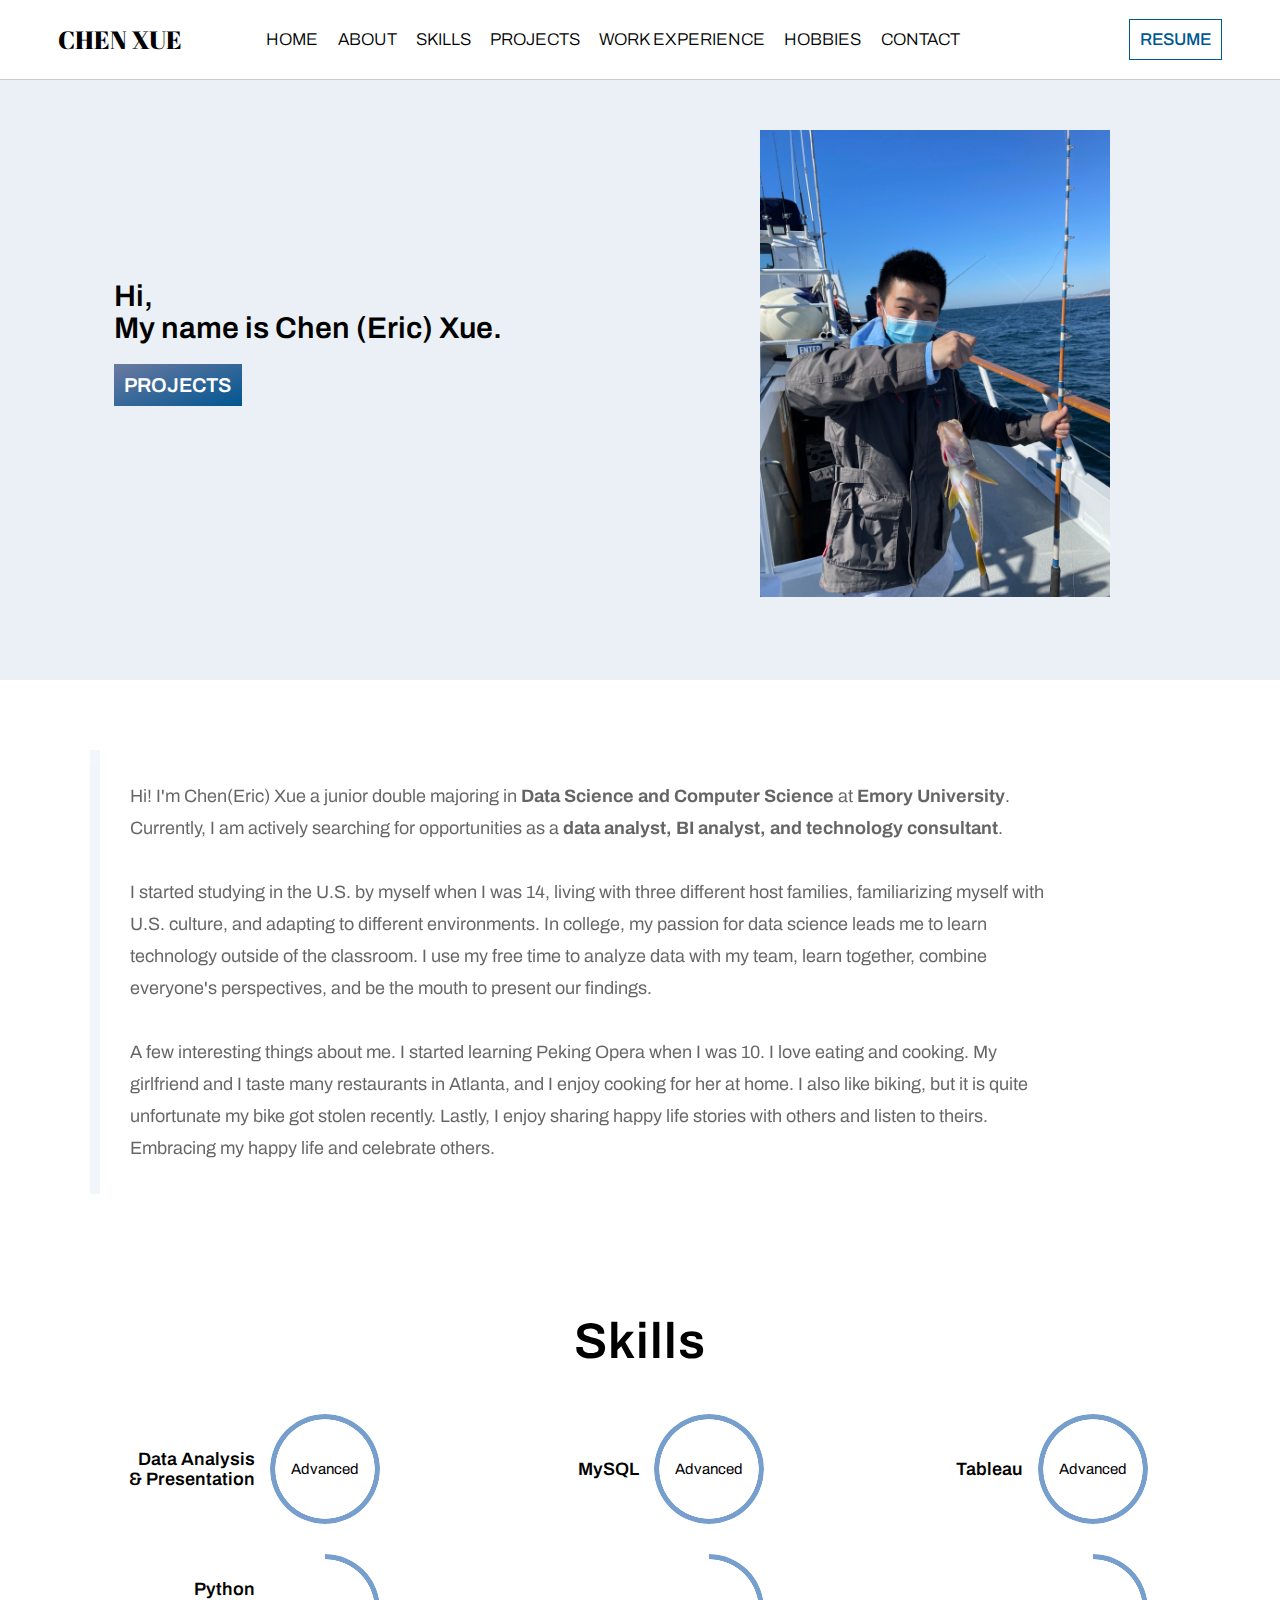
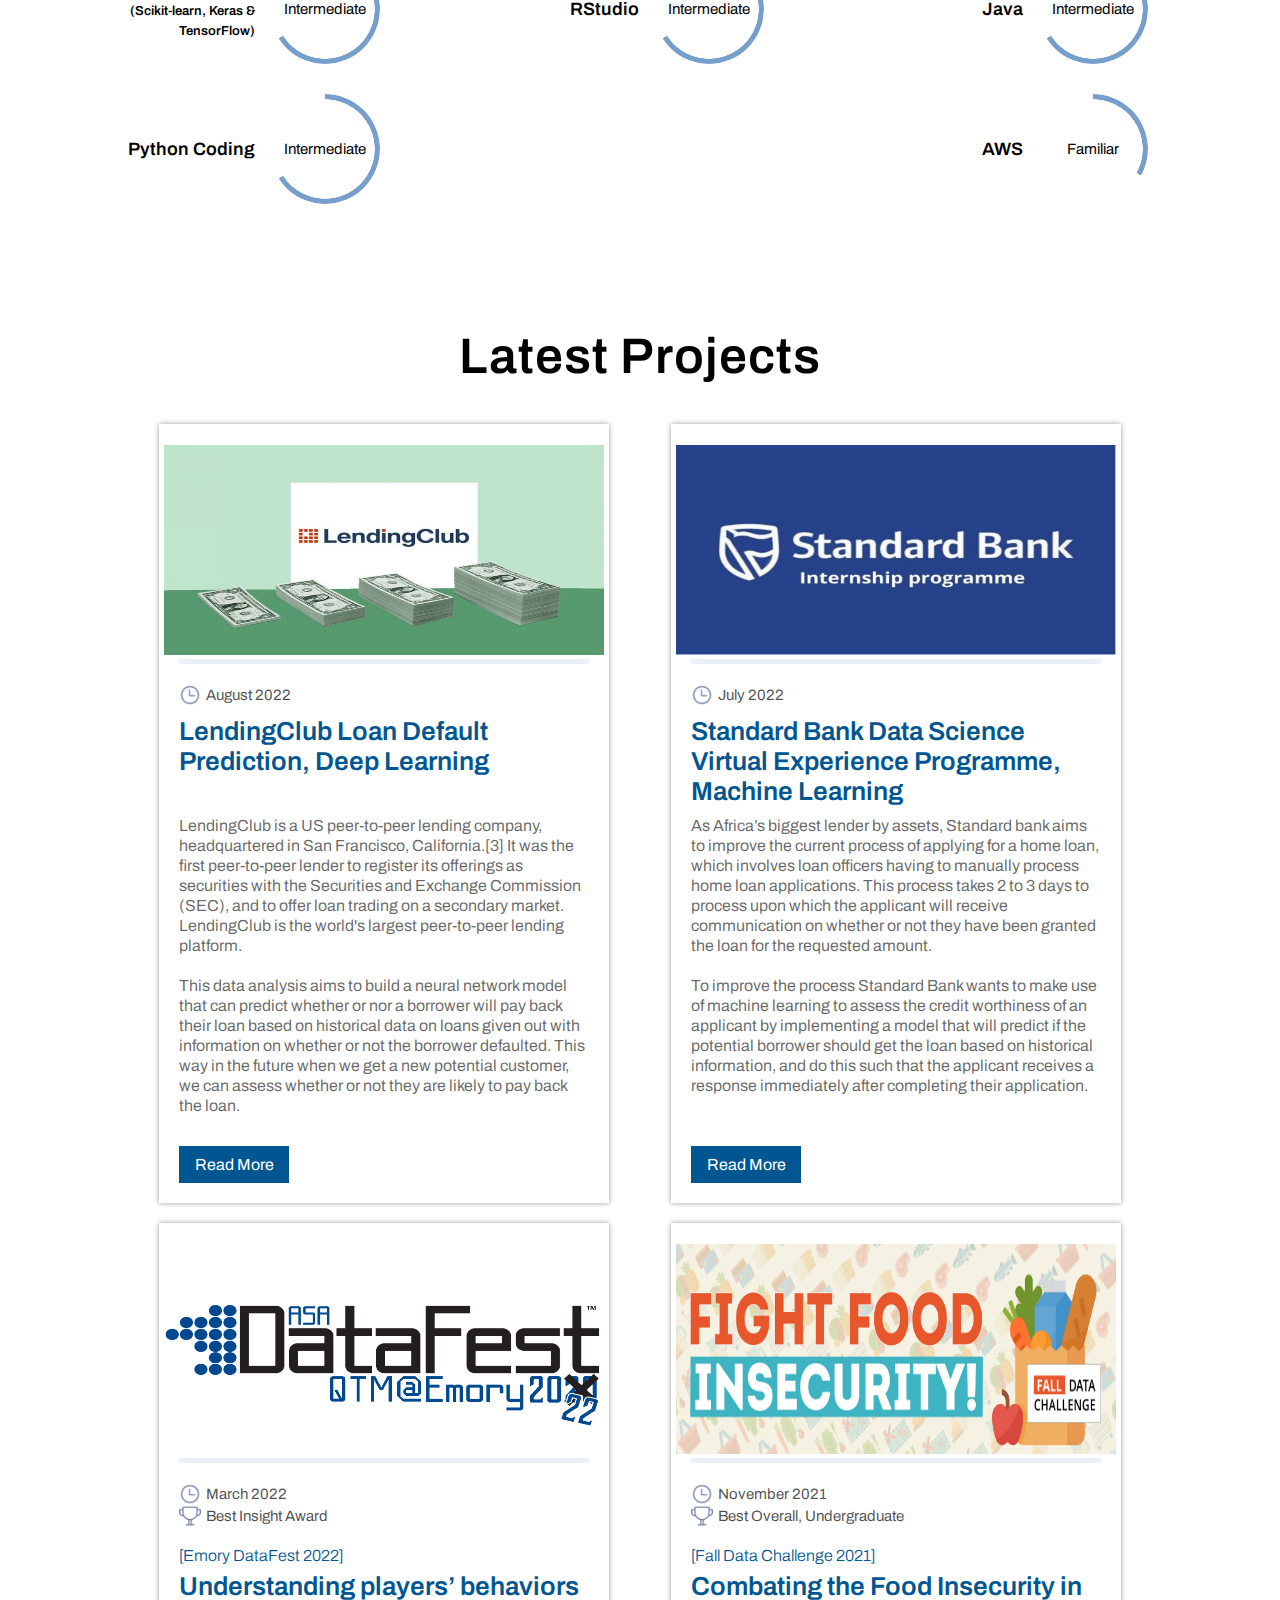
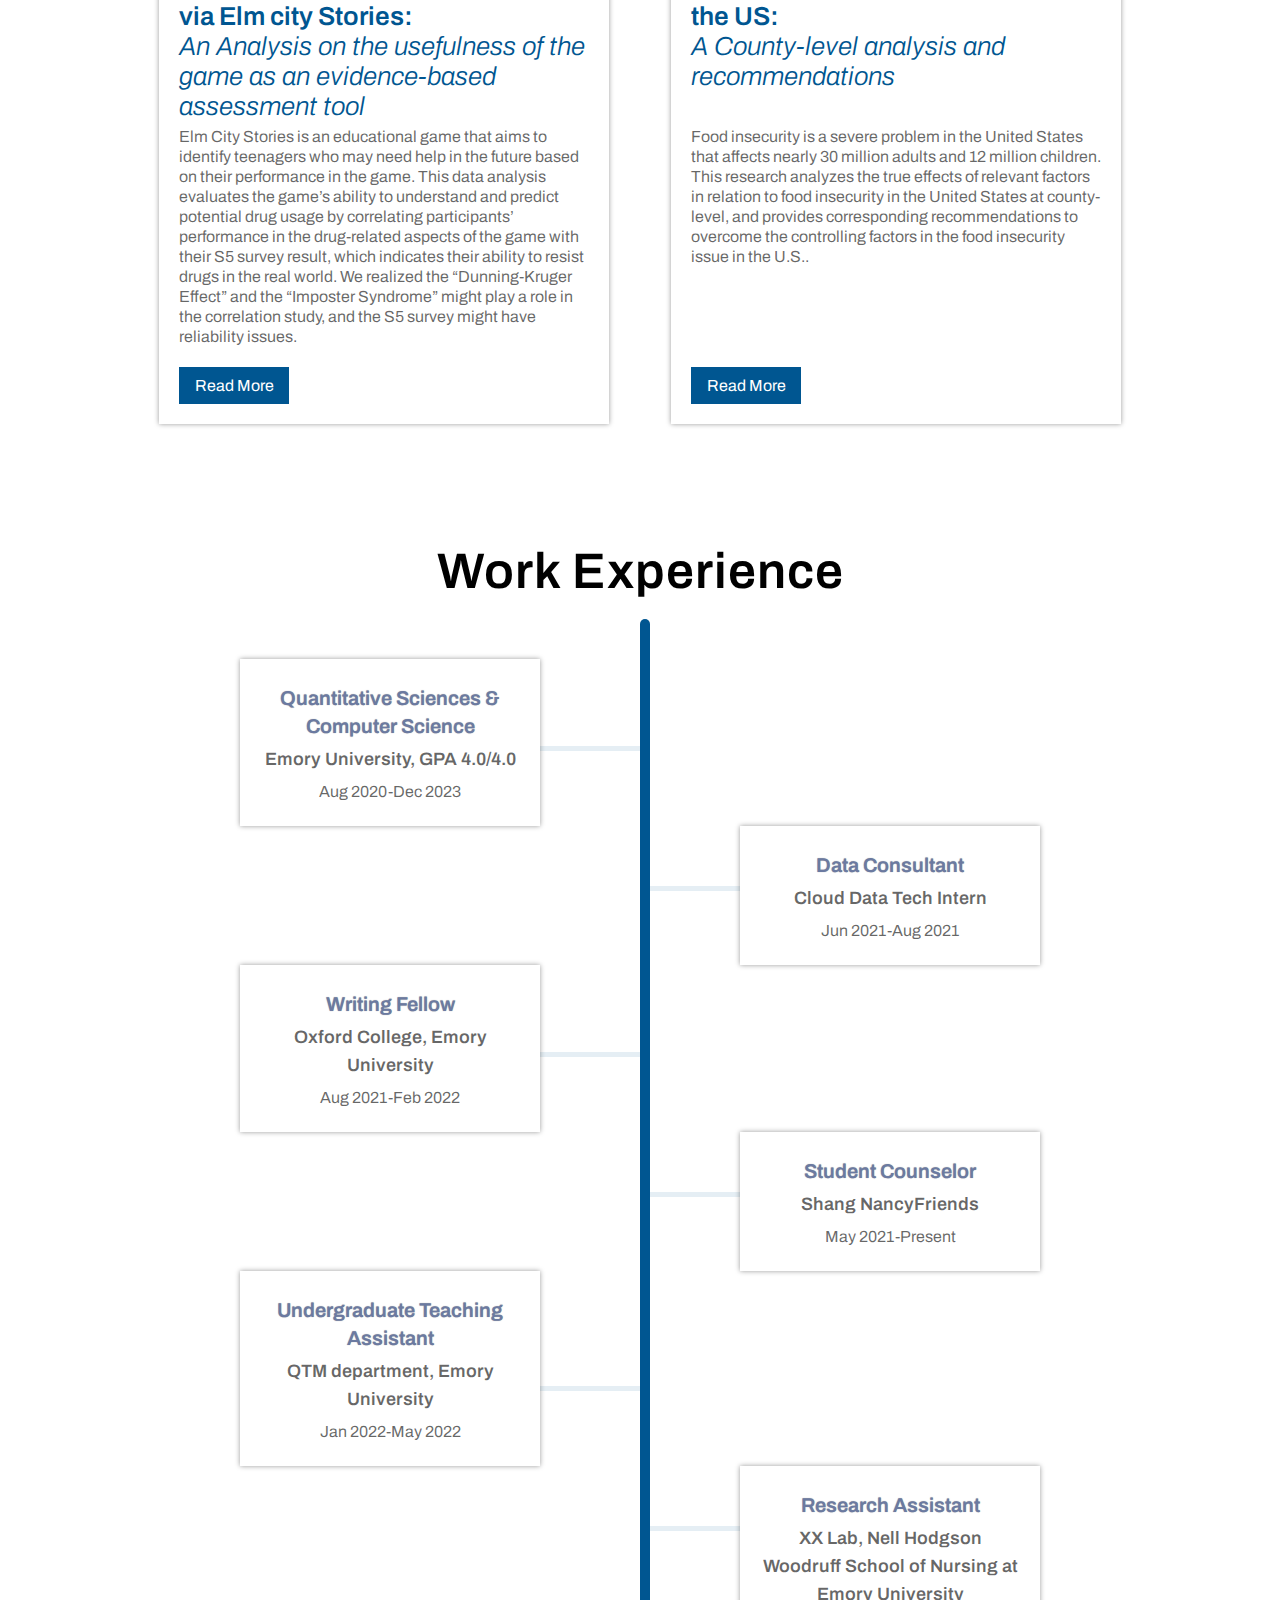
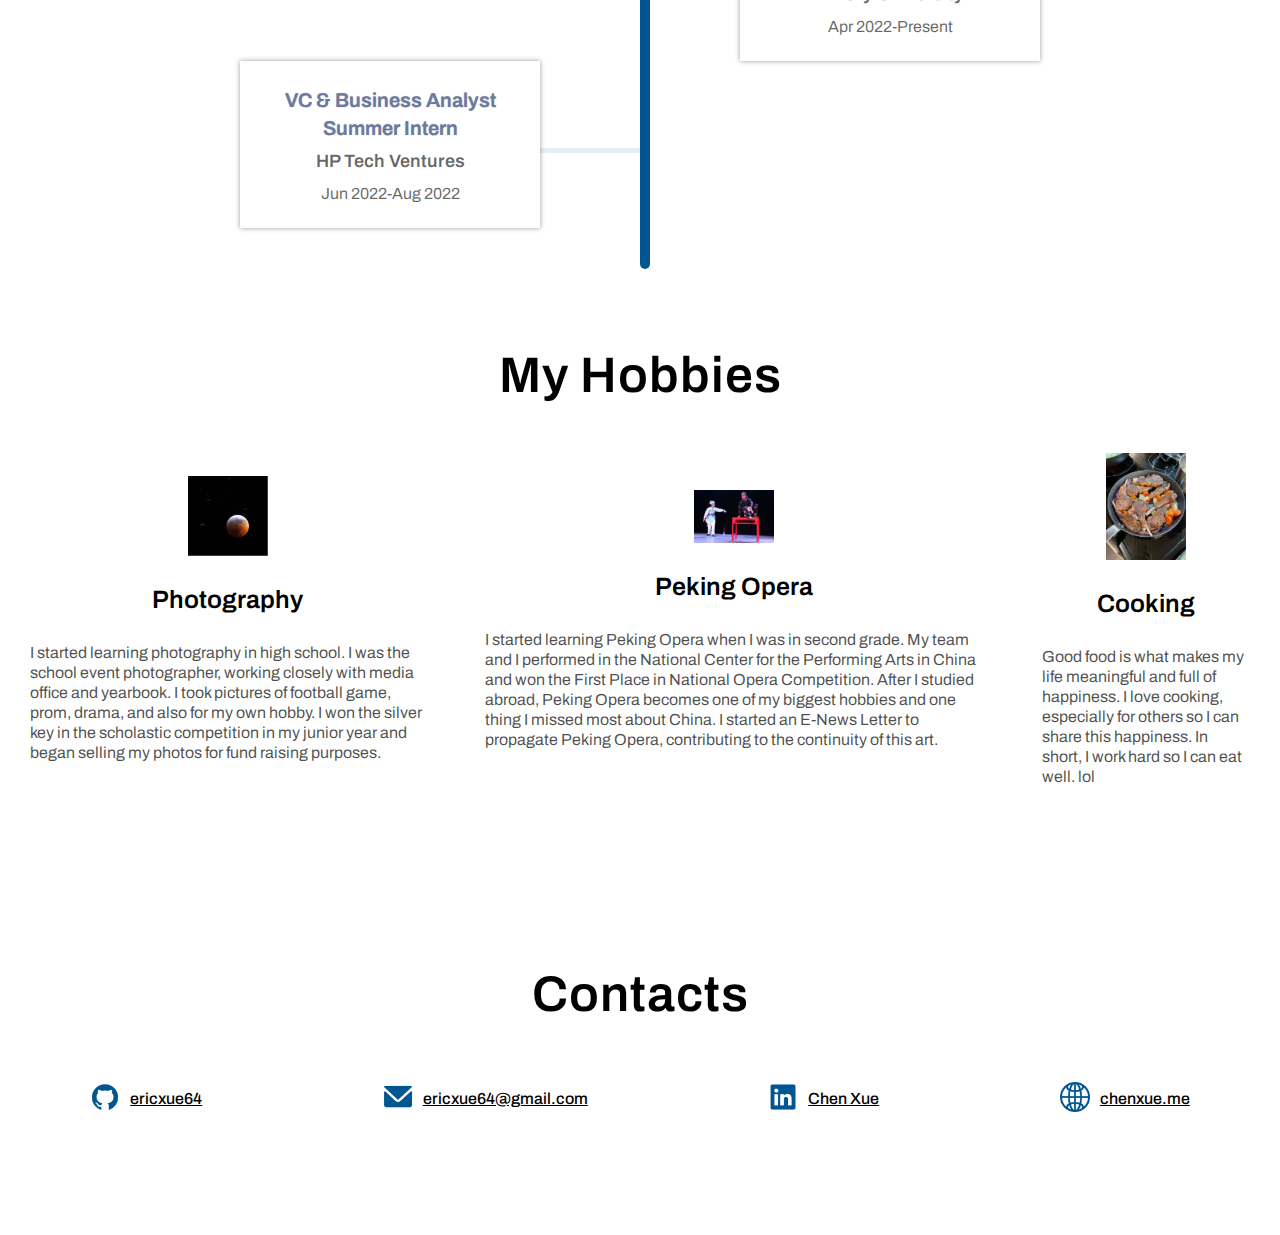
==== index.html @ 47c6a433 "All web files" ====
<!DOCTYPE html>
<html>
<head>
	<title>C. Xue</title>
	<meta charset="utf-8">
	<link rel="stylesheet" media="screen and (min-width: 1000px)" href="stylesheets/IndexWidescreen.css">
	<link rel="stylesheet" media="screen and (max-width: 999px)" href="stylesheets/IndexSmallscreen.css">

	<link rel="stylesheet" media="screen and (min-width: 1000px)" href="stylesheets/StyleWidescreen.css">
	<link rel="stylesheet" media="screen and (max-width: 999px)" href="stylesheets/StyleSmallscreen.css">

	<link rel="preconnect" href="https://fonts.googleapis.com">
	<link rel="preconnect" href="https://fonts.gstatic.com" crossorigin>
	<link href="https://fonts.googleapis.com/css2?family=Abril+Fatface&family=Archivo:ital,wght@0,100;0,200;0,300;0,400;0,500;0,600;0,700;0,800;0,900;1,100;1,200;1,300;1,400;1,500;1,600;1,700;1,800;1,900&display=swap" rel="stylesheet">
	<link rel="icon" type="image/x-ico" href="image/icon.ico" />
</head>
<body>

	<script type="text/javascript">
		function opneMenu() {
		  var x = document.getElementById("navlist_fil");
		  if (x.style.display == "flex") {
		  	x.style.display = "none";
		  }
		  else{
		  	x.style.display = "flex";
		  }

		}

		function closeMenu() {
		  var x = document.getElementById("navlist_fil");
		  if (x.style.display == "flex") {
		  	x.style.display = "none";
		  }
		}
	</script>

	 
<section class="content">
	<section class="nav">

		<section class="name_eric">
			<a href="index.html#home"><span id="logo_sherry_name">CHEN XUE</span></a>
		</section>

		<section class="navlist" id="navlist_fil">
			<a href="javascript:void(0);" id="menu_close" onclick="closeMenu()"></a>
			<li><a href="index.html#home" onclick="closeMenu()">HOME</a></li>
			<li><a href="index.html#about" onclick="closeMenu()">ABOUT</a></li>
			<li><a href="index.html#skills" onclick="closeMenu()">SKILLS</a></li>
			<li><a href="index.html#pj" onclick="closeMenu()">PROJECTS</a></li>
			<li><a href="index.html#we" onclick="closeMenu()">WORK EXPERIENCE</a></li>
			<li><a href="index.html#hobbies" onclick="closeMenu()">HOBBIES</a></li>
			<li><a href="index.html#contact" onclick="closeMenu()">CONTACT</a></li>
		</section>

		<a href="javascript:void(0);" class="menu_icon" onclick="opneMenu()"></a>

		<section class="resume">
			<a href="files/resume.pdf" target="_blank">RESUME</a>
		</section>

	</section>


	<section class="isContent">

		<section id="home">
			<section id="home_text">
				<section>
					Hi,<br/>
					My name is Chen (Eric) Xue.
				</section>
				<section id="home_button">
					<a href="index.html#pj">PROJECTS</a>
				</section>
			</section>

			<section id="home_pic">
				<img src="image/Eric.jpg">
			</section>
		</section>

		<section id="about">
			<section id="about_text">
				Hi! I'm Chen(Eric) Xue a junior double majoring in <b>Data Science and Computer Science</b> at <b>Emory University</b>. Currently, I am actively searching for opportunities as a <b>data analyst, BI analyst, and technology consultant</b>. <br/><br/>

				I started studying in the U.S. by myself when I was 14, living with three different host families, familiarizing myself with U.S. culture, and adapting to different environments. In college, my passion for data science leads me to learn technology outside of the classroom. I use my free time to analyze data with my team, learn together, combine everyone's perspectives, and be the mouth to present our findings.<br/><br/>

				A few interesting things about me. I started learning Peking Opera when I was 10. I love eating and cooking. My girlfriend and I taste many restaurants in Atlanta, and I enjoy cooking for her at home. I also like biking, but it is quite unfortunate my bike got stolen recently. Lastly, I enjoy sharing happy life stories with others and listen to theirs. Embracing my happy life and celebrate others.

			</section>
		</section>


		<section id="skills">

			<section id="skills_title">
				Skills
			</section>

			<section class="skills_all">
				

				<section class="skills_each">
					<section class="skill_title">
						Data Analysis & Presentation
					</section>

					<section class="pie" style="--p:100;--b:5px;--c:#769FCD;">Advanced</section>
				</section>

				<section class="skills_each">
					<section class="skill_title">
						MySQL
					</section>

					<section class="pie" style="--p:100;--b:5px;--c:#769FCD;">Advanced</section>
				</section>

				<section class="skills_each">
					<section class="skill_title">
						Tableau
					</section>

					<section class="pie" style="--p:100;--b:5px;--c:#769FCD;">Advanced</section>
				</section>


				<section class="skills_each">
					<section class="skill_title">
						Python<br/> <span style="font-size:13px">(Scikit-learn, Keras & TensorFlow)</span>
					</section>

					<section class="pie" style="--p:66;--b:5px;--c:#769FCD;">Intermediate</section>
				</section>

				<section class="skills_each">
					<section class="skill_title">
						RStudio
					</section>

					<section class="pie" style="--p:66;--b:5px;--c:#769FCD;">Intermediate</section>
				</section>

				<section class="skills_each">
					<section class="skill_title">
						Java
					</section>

					<section class="pie" style="--p:66;--b:5px;--c:#769FCD;">Intermediate</section>
				</section>

				<section class="skills_each">
					<section class="skill_title">
						Python Coding
					</section>

					<section class="pie" style="--p:66;--b:5px;--c:#769FCD;">Intermediate</section>
				</section>

				<section class="skills_each">
					<section class="skill_title">
						AWS
					</section>

					<section class="pie" style="--p:33;--b:5px;--c:#769FCD;">Familiar</section>
				</section>

			</section>
		</section>
			
		</section>

		<section id="pj">

			<section class="pj_title_all">
				Latest Projects
			</section>

			<section class="pj_all">

				<section class="pj_each">

					<section class="pj_profilePic">
						<a href="pages/LendingClub.html" target="_blank"><img src="image/LendingClub.png"></a>
					</section>

					<section class="pj_date_award">

						<section class="pj_date">
							<img src="image/date.png">
							<span>August 2022</span>
						</section>

					</section>

					<section class="pj_title">
						<a href="pages/LendingClub.html" target="_blank"><p>LendingClub Loan Default Prediction, Deep Learning</p></a>
					</section>

					<section class="pj_desc pj_12">
						<p>
							LendingClub is a US peer-to-peer lending company, headquartered in San Francisco, California.[3] It was the first peer-to-peer lender to register its offerings as securities with the Securities and Exchange Commission (SEC), and to offer loan trading on a secondary market. LendingClub is the world's largest peer-to-peer lending platform.<br/><br/>
							This data analysis aims to build a neural network model that can predict whether or nor a borrower will pay back their loan based on historical data on loans given out with information on whether or not the borrower defaulted. This way in the future when we get a new potential customer, we can assess whether or not they are likely to pay back the loan. 
						</p>
					</section>

					<section class="pj_rm">
						<a href="pages/LendingClub.html" target="_blank"><p>Read More</p></a>
					</section>

				</section>

				<section class="pj_each">

					<section class="pj_profilePic">
						<a href="pages/StandardBank.html" target="_blank"><img src="image/StandardBank.png"></a>
					</section>

					<section class="pj_date_award">

						<section class="pj_date">
							<img src="image/date.png">
							<span>July 2022</span>
						</section>

					</section>

					<section class="pj_title">
						<a href="pages/StandardBank.html" target="_blank"><p>Standard Bank Data Science Virtual Experience Programme, Machine Learning</p></a>
					</section>

					<section class="pj_desc pj_12">
						<p>
							As Africa’s biggest lender by assets, Standard bank aims to improve the current process of applying for a home loan, which involves loan officers having to manually process home loan applications. This process takes 2 to 3 days to process upon which the applicant will receive communication on whether or not they have been granted the loan for the requested amount.<br/><br/>
						To improve the process Standard Bank wants to make use of machine learning to assess the credit worthiness of an applicant by implementing a model that will predict if the potential borrower should get the loan based on historical information, and do this such that the applicant receives a response immediately after completing their application.


						</p>
					</section>

					<section class="pj_rm">
						<a href="pages/StandardBank.html" target="_blank"><p>Read More</p></a>
					</section>

				</section>

				<section class="pj_each">

					<section class="pj_profilePic">
						<a href="pages/datafest.html" target="_blank"><img src="image/datafest.png"></a>
					</section>

					<section class="pj_date_award">

						<section class="pj_date">
							<img src="image/date.png">
							<span>March 2022</span>
						</section>

						<section class="pj_award">
							<img src="image/award.png">
							<span>Best Insight Award</span>
						</section>

					</section>

					<section class="pj_title">
						<a href="pages/datafest.html" target="_blank"><p><span style="font-size: 16px;">[Emory DataFest 2022]</span><br>Understanding players’ behaviors via Elm city Stories: <span><br><i>An Analysis on the usefulness of the game as an evidence-based assessment tool</i></span></p></a>
					</section>

					<section class="pj_desc">
						<p>
							Elm City Stories is an educational game that aims to identify teenagers who may need help in the future based on their performance in the game. This data analysis evaluates the game’s ability to understand and predict potential drug usage by correlating participants’ performance in the drug-related aspects of the game with their S5 survey result, which indicates their ability to resist drugs in the real world. We realized the “Dunning-Kruger Effect” and the “Imposter Syndrome” might play a role in the correlation study, and the S5 survey might have reliability issues.
						</p>
					</section>

					<section class="pj_rm">
						<a href="pages/datafest.html" target="_blank"><p>Read More</p></a>
					</section>

				</section>

				<section class="pj_each">

					<section class="pj_profilePic">
						<a href="pages/falldc.html" target="_blank"><img src="image/falldc.png"></a>
					</section>

					<section class="pj_date_award">

						<section class="pj_date">
							<img src="image/date.png">
							<span>November 2021</span>
						</section>

						<section class="pj_award">
							<img src="image/award.png">
							<span>Best Overall, Undergraduate</span>
						</section>

					</section>

					<section class="pj_title">
						<a href="pages/falldc.html" target="_blank"><p><span style="font-size: 16px;">[Fall Data Challenge 2021]</span><br>Combating the Food Insecurity in the US: <span><br><i>A County-level analysis and recommendations</i></span></p></a>
					</section>

					<section class="pj_desc">
						<p>
							Food insecurity is a severe problem in the United States that affects nearly 30 million adults and 12 million children. This research analyzes the true effects of relevant factors in relation to food insecurity in the United States at county-level, and provides corresponding recommendations to overcome the controlling factors in the food insecurity issue in the U.S.. 
						</p>
					</section>

					<section class="pj_rm">
						<a href="pages/falldc.html" target="_blank"><p>Read More</p></a>
					</section>

				</section>
			
			</section>
		</section>

		<section id="we">

			<section class="we_title">
				Work Experience
			</section>

			<section class="line">
			</section>

			<section class="we_all">

				<section class="we_each">
					<p>Quantitative Sciences & Computer Science</p>
					<p>Emory University, GPA 4.0/4.0</p>
					<p>Aug 2020-Dec 2023</p>
				</section>

				<section class="we_each">
					<p>Data Consultant </p>
					<p>Cloud Data Tech Intern</p>
					<p>Jun 2021-Aug 2021</p>
				</section>

				<section class="we_each">
					<p>Writing Fellow</p>
					<p>Oxford College, Emory University</p>
					<p>Aug 2021-Feb 2022</p>
				</section>

				<section class="we_each">
					<p>Student Counselor </p>
					<p>Shang NancyFriends</p>
					<p>May 2021-Present</p>
				</section>

				<section class="we_each">
					<p>Undergraduate Teaching Assistant</p>
					<p>QTM department, Emory University</p>
					<p>Jan 2022-May 2022 </p>
				</section>
				

				<section class="we_each">
					<p>Research Assistant</p>
					<p>XX Lab, Nell Hodgson Woodruff School of Nursing at Emory University </p>
					<p>Apr 2022-Present</p>
				</section>

				<section class="we_each">
					<p>VC & Business Analyst Summer Intern</p>
					<p>HP Tech Ventures </p>
					<p>Jun 2022-Aug 2022</p>
				</section>

			</section>
		</section>

		<section id="hobbies">
			<section class="hobbies_title">
				My Hobbies
			</section>

			<section class="hobbies_all">
				<section class="hobbies_each">
					<img src="image/p1.jpg">
					<p>Photography</p>
					<span>I started learning photography in high school. I was the school event photographer, working closely with media office and yearbook. I took pictures of football game, prom, drama, and also for my own hobby. I won the silver key in the scholastic competition in my junior year and began selling my photos for fund raising purposes.</span>
				</section>

				<section class="hobbies_each">
					<img src="image/p2.jpg">
					<p>Peking Opera</p>
					<span>I started learning Peking Opera when I was in second grade. My team and I performed in the National Center for the Performing Arts in China and won the First Place in National Opera Competition. After I studied abroad, Peking Opera becomes one of my biggest hobbies and one thing I missed most about China. I started an E-News Letter to propagate Peking Opera, contributing to the continuity of this art.</span>
				</section>

				<section class="hobbies_each">
					<img src="image/p3.jpg">
					<p>Cooking</p>
					<span>Good food is what makes my life meaningful and full of happiness. I love cooking, especially for others so I can share this happiness. In short, I work hard so I can eat well. lol</span>
				</section>
			</section>

		</section>

		<section id="contact">
			<section class="contact_title">
				Contacts
			</section>

			<section class="contact_all">
				<section class="contact_each">
				<section class="contact_icon">
					<img src="image/github.png">
				</section>
				<section class="contact_name">
					<a href="https://github.com/ericxue64" target="_blank">ericxue64</a>
				</section>
			</section>

			<section class="contact_each">
				<section class="contact_icon">
					<img src="image/email.png">
				</section>
				<section class="contact_name">
					<a href="mailto:ericxue64@gmail.com" target="_blank">ericxue64@gmail.com</a>
				</section>
			</section>

			<section class="contact_each">
				<section class="contact_icon">
					<img src="image/linkedin.png">
				</section>
				<section class="contact_name">
					<a href="https://www.linkedin.com/in/chen-xue-1729ba213/" target="_blank">Chen Xue</a>
				</section>
			</section>

			<section class="contact_each">
				<section class="contact_icon">
					<img src="image/website.png">
				</section>
				<section class="contact_name">
					<a href="chenxue.me" target="_blank">chenxue.me</a>
				</section>
			</section>
			</section>
		</section>


		
		
	</section>
</section>

</body>
</html>
---- stylesheets/IndexWidescreen.css ----
/*Home Section*/

#home{
	width: 100vw;
	height: 600px;
	display: flex;
	justify-content: center;
	background: #EBF0F6;
	align-items: flex-start;
	padding: 50px;
	font-family: 'Archivo', sans-serif;
	margin-top: 80px;
}
#home_text{
	width: 60vw;
	height: 600px;
	font-size: 30px;
	font-weight: 600;
	padding-top: 150px;
	padding-left: 5vw;
}
#home_pic{
	width: 40vw;
	display: flex;
	align-items: flex-start;
	text-align: right;
}
#home_pic img{
	position: absolute;
	width: 350px;
	top: 0;
}
#home_button{
	font-size: 20px;
	margin-top: 20px;
	padding: 10px;
	width: 128px;
	background: rgba(50, 88, 143, 0.8);
	background-image: linear-gradient(160deg, #6B7AA1,  #005691);
	color: white;
}


/*About Section*/

#about{
	padding-left: 7vw;
	display: flex;
	font-family: 'Archivo', sans-serif;
	padding-top: 70px;
}
#about_text{
	border-left: 10px solid #EBF0F6;
	padding: 30px;
	width: 78vw;
	font-size: 18px;
	text-align: left;
	line-height: 32px;
	opacity: 0.6;
}


/*Skills Section*/

#skills{
	width: 100vw;
	padding-top: 120px;
	font-family: 'Archivo', sans-serif;
}
#skills_title{
	text-align: center;
	font-size: 50px;
	font-weight: 600;
	letter-spacing: 1px;
	padding-bottom: 20px;
}
.skills_all{
	width: 100vw;
	padding-left: 5vw;
	padding-right: 5vw;
	display: flex;
	align-items: center;
	justify-content: space-between;
	flex-wrap: wrap;
}
.skills_each{
	display: flex;
	align-items: center;
	width:30vw;
	justify-content: center;
	margin-top: 20px;
}
.skill_title{
	width: 10vw;
	font-size: 18px;
	font-weight: 600;
	margin-right: 10px;
	text-align: right;
}
.pie {
  --w:110px;
  width: var(--w);
  aspect-ratio: 1;
  position: relative;
  display: inline-grid;
  place-content: center;
  margin: 5px;
  font-size: 15px;
}
.pie:before {
  content: "";
  position: absolute;
  border-radius: 50%;
  inset: 0;
  background: conic-gradient(var(--c) calc(var(--p)*1%),#0000 0);
  -webkit-mask:radial-gradient(farthest-side,#0000 calc(99% - var(--b)),#000 calc(100% - var(--b)));
          mask:radial-gradient(farthest-side,#0000 calc(99% - var(--b)),#000 calc(100% - var(--b)));
}


/*Project Section*/

#pj{
	width: 100vw;
	padding-top: 120px;
	display: flex;
	flex-direction: column;
	justify-content: center;
	align-items: center;
	font-family: 'Archivo', sans-serif;
}

.pj_title_all{
	text-align: center;
	font-size: 50px;
	font-weight: 600;
	letter-spacing: 1px;
	padding-bottom: 20px;
}
.pj_all{
	width: 80vw;
	display: flex;
	flex-direction: row;
	justify-content: space-around;
	flex-wrap: wrap;
}
.pj_each{
	width: 450px;
	padding: 20px;
	display: flex;
	flex-direction: column;
	box-shadow: 0px 0px 5px rgba(0, 0, 0, .4);
	margin-top: 20px;

}
.pj_profilePic{
	height: 220px;
	display: flex;
	justify-content: center;
	align-items: center;
	border-bottom: 5px solid #EBF0F6;;
	border-radius: 2.5px;
}
.pj_profilePic img{
	width: 440px;
	height: 210px;
}

.pj_date_award{
	margin-top: 20px;
	font-size: 15px;
	color: rgba(0,0,0,0.7);
}
.pj_date, .pj_award{
	display: flex;
	align-items: center;
}

.pj_date span, .pj_award span{
	margin-left: 5px;
}

.pj_12{
	position: relative;
	top: -90px;
}

.pj_date img{
	width: 22px;
}

.pj_award img{
	width: 22px;
}

.pj_title{
	font-weight: 600;
	font-size: 26px;
	margin-top: 10px;
	color: #005691;
	display: flex;
	align-items: flex-start;
	height: 180px;
	line-height: 30px;
}
.pj_title span{
	font-weight: 300;
}

.pj_desc{
	font-size: 16px;
	margin-top: 10px;
	color: rgba(0, 0, 0, .6);
	display: flex;
	align-items: flex-start;
	height: 230px;
	line-height: 20px;
}

.pj_rm{
	margin-top: 10px;
	padding: 10px;
	font-size: 16px;
	text-align: center;
	width: 110px;
	background: #005691;
	color: white;
}

/*Work Experience*/

#we{
	width: 100vw;
	position: relative;
	display: inline-block;
	text-align: center;
	padding-top: 120px;
	font-family: 'Archivo', sans-serif;
}
.we_title{
	text-align: center;
	font-size: 50px;
	font-weight: 600;
	letter-spacing: 1px;
	padding-bottom: 20px;

}

.line{
	position: absolute;
	width: 10px;
	height: 1250px;
	background-color: #005691;
	margin-left: 50%;
	margin-right: 50%;
	border-radius: 5px;
}

.we_all{
	display: inline-block;
	position: relative;
	margin-top: 40px;
}

.we_each{
	padding: 20px;
	width: 300px;
	display: inline-block;
	line-height: 28px;
	color: rgba(0, 0, 0, .6);
	box-shadow: 0px 0px 5px rgba(0, 0, 0, .4);
}
.we_each p{
	margin-top: 5px;
}
.we_each p:nth-child(1){
	font-size: 20px;
	color: #6B7AA1;
	font-weight: 600;
	text-shadow: 0px 0px 1px rgba(0,0,0,0.4);
}

.we_each p:nth-child(2){
	font-size: 18px;
	font-weight: 600;
}
.we_all section:nth-child(even){
	margin-left: 500px;
}

.we_all section:nth-child(odd){
	margin-right: 500px;
}

.we_all section:nth-child(even)::before{
	content: "";
	position: absolute;
	width: 100px;
	height: 5px;
	background-color: #005691;
	opacity: 0.1;
	margin-top: 40px;
	margin-left: -250px;
	z-index: -1;

}

.we_all section:nth-child(odd)::after{
	content: "";
	position: absolute;
	width: 100px;
	height: 5px;
	background-color: #005691;
	opacity: 0.1;
	margin-top: -60px;
	margin-left: 150px;
	z-index: -1;
}


/*Hobbies*/

#hobbies{
	width: 100vw;
	font-family: 'Archivo', sans-serif;
	padding-top: 120px;
}

.hobbies_title{
	text-align: center;
	font-size: 50px;
	font-weight: 600;
	letter-spacing: 1px;
	padding-bottom: 20px;
}

.hobbies_all{
	width: 100vw;
	display: flex;
	justify-content: space-around;
	padding-bottom: 30px;
}
.hobbies_each{
	display: flex;
	flex-direction: column;
	justify-content: center;
	align-items: center;
	padding: 30px;
}
.hobbies_each img{
	width: 80px;
	padding-bottom: 30px;
}
.hobbies_each p{
	font-size: 25px;
	font-weight: 600;
	padding-bottom: 30px;
}
.hobbies_each span{
	color: rgba(0, 0, 0, .7);
	font-size: 16px;
	line-height: 20px;
}


/*Contacts*/

#contact{
	width: 100vw;
	font-family: 'Archivo', sans-serif;
	padding-top: 120px;
	padding-bottom: 120px;
}

.contact_title{
	text-align: center;
	font-size: 50px;
	font-weight: 600;
	letter-spacing: 1px;
	padding-bottom: 20px;

}
.contact_all{
	margin-top: 40px;
	width: 100vw;
	display: flex;
	justify-content: space-around;
}
.contact_each{
	display: flex;
	align-items: center;
	justify-content: center;
}
.contact_icon img{
	width: 30px;
}
.contact_name{
	margin-left: 10px;
	font-weight: 500;
	text-decoration: underline;
}
---- stylesheets/IndexSmallscreen.css ----
#home{
	width: 100vw;
	height: 600px;
	display: flex;
	justify-content: center;
	background: #EBF0F6;
	align-items: flex-start;
	font-family: 'Archivo', sans-serif;
	padding-top: 80px;
	flex-direction: column;
}
#home_text{
	width: 100vw;
	font-size: 30px;
	font-weight: 600;
	padding-left: 5vw;
}
#home_pic{
	width: 100vw;
	text-align: left;
}
#home_pic img{
	padding-left: 5vw;
	margin-top: 30px;
	width: 250px;
}
#home_button{
	font-size: 20px;
	margin-top: 20px;
	padding: 10px;
	width: 128px;
	background: rgba(50, 88, 143, 0.8);
	background-image: linear-gradient(160deg, #6B7AA1,  #005691);
	color: white;
}

#about{
	padding-left: 7vw;
	display: flex;
	font-family: 'Archivo', sans-serif;
	padding-top: 70px;
}
#about_text{
	border-left: 10px solid #EBF0F6;
	padding: 30px;
	width: 78vw;
	font-size: 20px;
	text-align: left;
	line-height: 40px;
	opacity: 0.6;
}

#skills{
	width: 100vw;
	padding-top: 120px;
	font-family: 'Archivo', sans-serif;
}
#skills_title{
	text-align: center;
	font-size: 50px;
	font-weight: 600;
	letter-spacing: 1px;
	padding-bottom: 20px;
}
.skills_all{
	width: 100vw;
	padding-left: 5vw;
	padding-right: 5vw;
	display: flex;
	align-items: center;
	justify-content: space-between;
	flex-wrap: wrap;
}
.skills_each{
	display: flex;
	align-items: center;
	width:30vw;
	justify-content: center;
	margin-top: 20px;
}
.skill_title{
	width: 10vw;
	font-size: 18px;
	font-weight: 600;
	margin-right: 3vw;
	text-align: right;
}
.pie {
  --w:100px;
  width: var(--w);
  aspect-ratio: 1;
  position: relative;
  display: inline-grid;
  place-content: center;
  margin: 5px;
  font-size: 15px;
}
.pie:before {
  content: "";
  position: absolute;
  border-radius: 50%;
  inset: 0;
  background: conic-gradient(var(--c) calc(var(--p)*1%),#0000 0);
  -webkit-mask:radial-gradient(farthest-side,#0000 calc(99% - var(--b)),#000 calc(100% - var(--b)));
          mask:radial-gradient(farthest-side,#0000 calc(99% - var(--b)),#000 calc(100% - var(--b)));
}




#pj{
	width: 100vw;
	padding-top: 120px;
	display: flex;
	flex-direction: column;
	justify-content: center;
	align-items: center;
	font-family: 'Archivo', sans-serif;
}

.pj_title_all{
	text-align: center;
	font-size: 50px;
	font-weight: 600;
	letter-spacing: 1px;
	padding-bottom: 20px;
}
.pj_all{
	width: 100vw;
	display: flex;
	flex-direction: column;
	justify-content: center;
	align-items: center;
}
.pj_each{
	width: 650px;
	padding: 20px;
	display: flex;
	flex-direction: column;

}
.pj_profilePic{
	height: 390px;
	display: flex;
	justify-content: center;
	align-items: center;
	border-bottom: 5px solid #EBF0F6;;
	border-radius: 2.5px;
}
.pj_profilePic img{
	width: 640px;
	height: 380px;
}

.pj_date_award{
	margin-top: 20px;
	font-size: 22px;
	color: rgba(0,0,0,0.7);
}
.pj_date, .pj_award{
	display: flex;
	align-items: center;
}

.pj_date span, .pj_award span{
	margin-left: 9px;
}

.pj_date img{
	width: 22px;
}

.pj_award img{
	width: 22px;
}

.pj_title{
	font-weight: 600;
	font-size: 35px;
	margin-top: 10px;
	color: #005691;
	display: flex;
	align-items: flex-start;
	line-height: 40px;
}
.pj_title span{
	font-weight: 300;
}

.pj_desc{
	font-size: 22px;
	margin-top: 10px;
	color: rgba(0, 0, 0, .6);
	display: flex;
	align-items: flex-start;
	line-height: 25px;
}

.pj_rm{
	margin-top: 10px;
	padding: 10px;
	font-size: 16px;
	text-align: center;
	width: 110px;
	background: #005691;
	color: white;
}


#we{
	width: 100vw;
	position: relative;
	display: inline-block;
	text-align: center;
	padding-top: 120px;
	font-family: 'Archivo', sans-serif;
}
.we_title{
	text-align: center;
	font-size: 50px;
	font-weight: 600;
	letter-spacing: 1px;
	padding-bottom: 20px;

}

.line{
	position: absolute;
	width: 10px;
	height: 1250px;
	background-color: #005691;
	margin-left: 50%;
	margin-right: 50%;
	border-radius: 5px;
}

.we_all{
	display: inline-block;
	position: relative;
	margin-top: 40px;
}

.we_each{
	padding: 20px;
	width: 300px;
	display: inline-block;
	line-height: 28px;
	color: rgba(0, 0, 0, .6);
	box-shadow: 0px 0px 5px rgba(0, 0, 0, .4);
}
.we_each p{
	margin-top: 5px;
}
.we_each p:nth-child(1){
	font-size: 20px;
	color: #6B7AA1;
	font-weight: 600;
	text-shadow: 0px 0px 1px rgba(0,0,0,0.4);
}

.we_each p:nth-child(2){
	font-size: 18px;
	font-weight: 600;
}
.we_all section:nth-child(even){
	margin-left: 500px;
}

.we_all section:nth-child(odd){
	margin-right: 500px;
}

.we_all section:nth-child(even)::before{
	content: "";
	position: absolute;
	width: 100px;
	height: 5px;
	background-color: #005691;
	opacity: 0.1;
	margin-top: 40px;
	margin-left: -250px;
	z-index: -1;

}

.we_all section:nth-child(odd)::after{
	content: "";
	position: absolute;
	width: 100px;
	height: 5px;
	background-color: #005691;
	opacity: 0.1;
	margin-top: -60px;
	margin-left: 150px;
	z-index: -1;
}



#hobbies{
	width: 100vw;
	font-family: 'Archivo', sans-serif;
	padding-top: 120px;
}

.hobbies_title{
	text-align: center;
	font-size: 50px;
	font-weight: 600;
	letter-spacing: 1px;
	padding-bottom: 20px;
}

.hobbies_all{
	width: 100vw;
	display: flex;
	justify-content: space-around;
	padding-bottom: 30px;
}
.hobbies_each{
	display: flex;
	flex-direction: column;
	justify-content: center;
	align-items: center;
	padding: 30px;
}
.hobbies_each img{
	width: 80px;
	padding-bottom: 30px;
}
.hobbies_each p{
	font-size: 25px;
	font-weight: 600;
	padding-bottom: 30px;
}
.hobbies_each span{
	color: rgba(0, 0, 0, .7);
	font-size: 16px;
	line-height: 20px;
}


#contact{
	width: 100vw;
	font-family: 'Archivo', sans-serif;
	padding-top: 120px;
	padding-bottom: 120px;
}

.contact_title{
	text-align: center;
	font-size: 50px;
	font-weight: 600;
	letter-spacing: 1px;
	padding-bottom: 20px;

}
.contact_all{
	margin-top: 40px;
	width: 100vw;
	display: flex;
	justify-content: space-around;
}
.contact_each{
	display: flex;
	align-items: center;
	justify-content: center;
}
.contact_icon img{
	width: 30px;
}
.contact_name{
	margin-left: 10px;
	font-weight: 500;
	text-decoration: underline;
}
---- stylesheets/StyleWidescreen.css ----
/* 

COLOR USED

#ffffff
#D9FAFF 226 250 255
#00BBF0 106 185 238
#005792 50 89 143
#00204A  18 38 75
#EBF0F6

*/

/*
font-family: 'Abril Fatface', cursive;
font-family: 'Archivo', sans-serif;
*/



/* OVERALL */

html, body,
ul, li, ol, dl, dd, dt,
p, h1, h2, h3, h4, h5, h6,
form, fieldset, legend, img,
div, header, footer, section, form, input, select{
  margin: 0;
  padding: 0;
  position: relative;
  box-sizing: border-box;
}

li{
	list-style: none;
}

body{
	background: #f7fbfc;
	background-color: white;
}

body a{
	text-decoration: none;
	color: inherit;
	z-index: 1000;
}



/* NAVIGATION */

.nav{
	position: fixed;
	top: 0;
	width: 100vw;
	height: 80px;
	display: flex;
	justify-content: space-between;
	align-items: center;
	z-index: 10000;
	background: white;
	border-bottom: 0.5px solid rgba(0,0,0,0.2);
}

#logo_sherry_name{
	width: 20vw;
	font-size: 25px;
	font-family: 'Abril Fatface', cursive;
	margin-left: 4.5vw;
}
.navlist{
	display: flex;
	font-family: 'Archivo', sans-serif;
	font-size: 17px;
	font-weight: 300;
}

.navlist li~li{
	margin-left: 1.5vw;
}
.navlist li:hover{
	font-weight: 500;
	transition-duration: 0.5s;
}
.resume{
	font-family: 'Archivo', sans-serif;
	font-size: 17px;
	border: 1px solid #005792;
	margin-right: 4.5vw;
	padding: 10px;
	color: #005792;
	font-weight: 500;
}
.resume:hover{
	background: rgba(50, 88, 143, 0.8);
	color: white;
	transition-duration: 1s;
}
---- stylesheets/StyleSmallscreen.css ----
/* 

COLOR USED

#ffffff
#D9FAFF 226 250 255
#00BBF0 106 185 238
#005792 50 89 143
#00204A  18 38 75
#EBF0F6

*/

/*
font-family: 'Abril Fatface', cursive;
font-family: 'Archivo', sans-serif;
*/



/* OVERALL */

html, body,
ul, li, ol, dl, dd, dt,
p, h1, h2, h3, h4, h5, h6,
form, fieldset, legend, img,
div, header, footer, section, form, input, select{
  margin: 0;
  padding: 0;
  position: relative;
  box-sizing: border-box;
}

li{
	list-style: none;
}

body{
	background: #f7fbfc;
	background-color: white;
}

body a{
	text-decoration: none;
	color: inherit;
	z-index: 1000;
}



/* NAVIGATION */

.nav{
	position: fixed;
	top: 0;
	width: 100vw;
	height: 80px;
	z-index: 10000;
	background: white;
	border-bottom: 0.5px solid rgba(0,0,0,0.2);
}

#logo_sherry_name{
	position: absolute;
	display: block;
	top: 22px;
	width: 30vw;
	font-size: 25px;
	font-family: 'Abril Fatface', cursive;
	margin-left: 4.5vw;
}

#navlist_fil{
	font-family: 'Archivo', sans-serif;
	font-size: 3.5vw;
	font-weight: 300;
	width: 45vw;
	position: absolute;
	height: 100vh;
	background: white;
	flex-direction: column;
	top: 0;
	padding-top: 10vh;
	padding-right: 4vw;
	text-align: right;
	display: none;

}
#menu_close{
	display: block;
	height: 50px;
	width: 50px;
	border-top: 5px solid black;
	border-radius: 2.5px;
	position: absolute;
	top: 6vh;
	right: 8vw;
	transform: rotate(45deg);
}

#menu_close::after{
	content: "";
	position: absolute;
	height: 50px;
	width: 50px;
	border-top: 5px solid black;
	border-radius: 2.5px;
	transform: rotate(90deg);
	top: -29px;
	left: -26px;
}



#navlist_fil li{
	padding-top: 3vh;
	text-align: right;
	border-bottom: 2px solid white;
}

#navlist_fil li:hover{
	border-bottom: 2px solid rgba(0,0,0,0.5);
	transition-duration: 0.2s;
}

.menu_icon{
	display: block;
	width: 50px;
	height: 8px;
	border: 5px solid rgba(0, 0, 0, 0.6);
	border-right: none;
	border-left: none;
	position: absolute;
	right: 10px;
	top: 25px;
}
.menu_icon::after{
	content: "";
	position: absolute;
	width: 50px;
	height: 8px;
	border-bottom: 5px solid rgba(0, 0, 0, 0.6);
	top: 14px;
}

.resume{
	font-family: 'Archivo', sans-serif;
	font-size: 17px;
	border: 1px solid #005792;
	padding: 8px;
	color: #005792;
	font-weight: 500;
	width: 100px;
	position: absolute;
	top: 24px;
	right: 80px;
	text-align: center;
}
.resume:hover{
	background: rgba(50, 88, 143, 0.8);
	color: white;
	transition-duration: 1s;
}
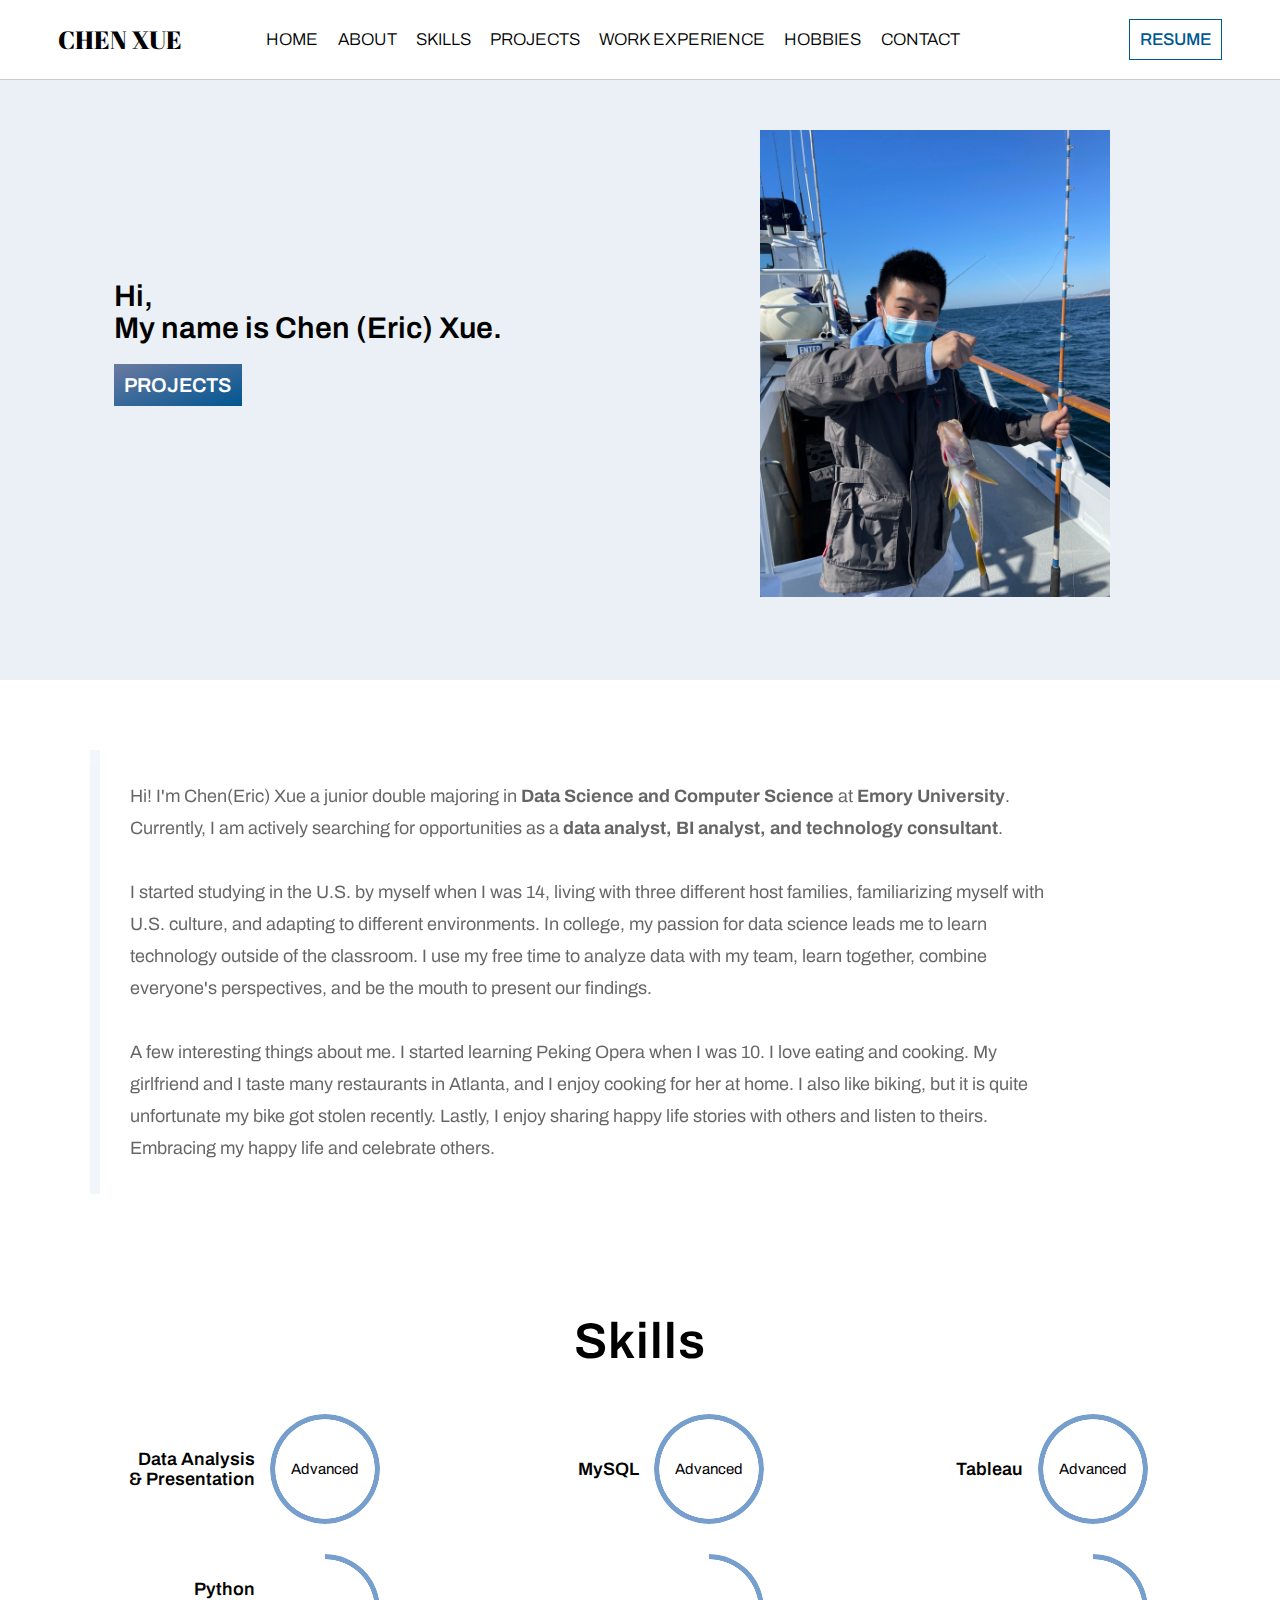
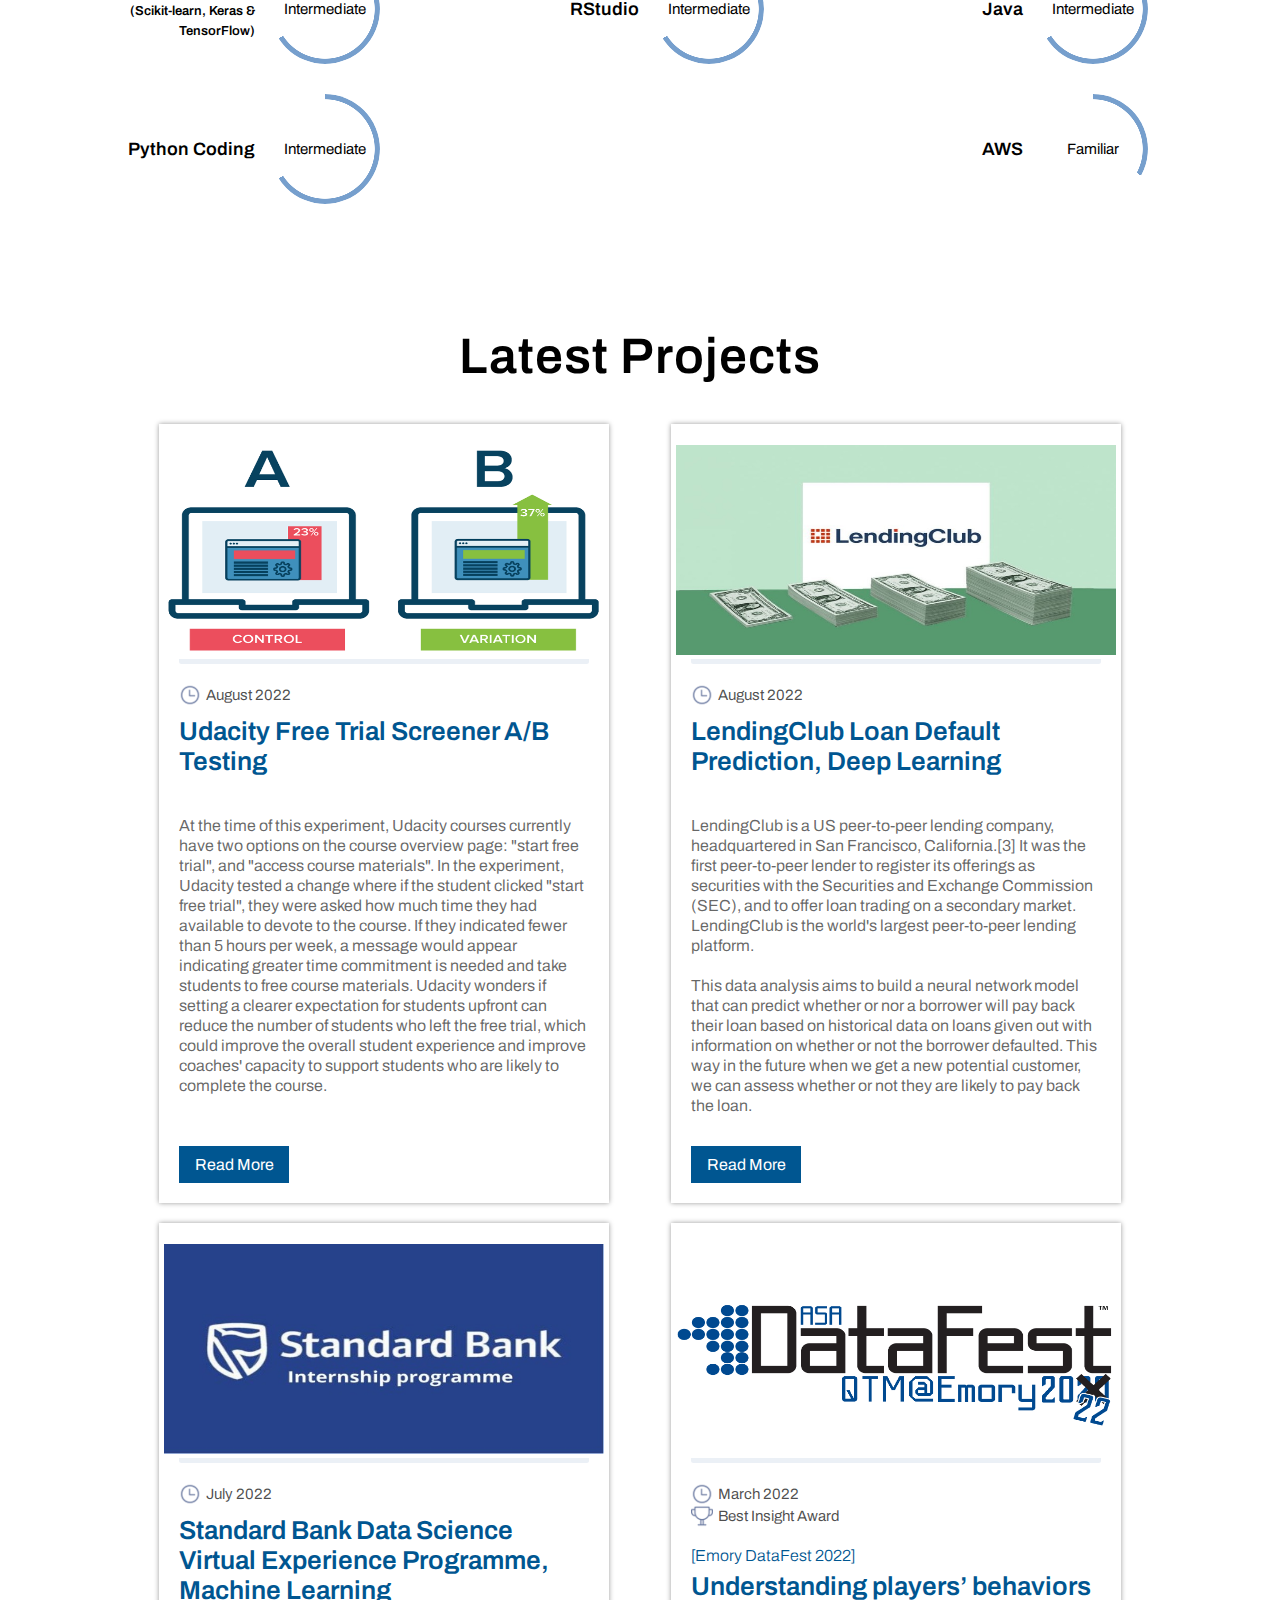
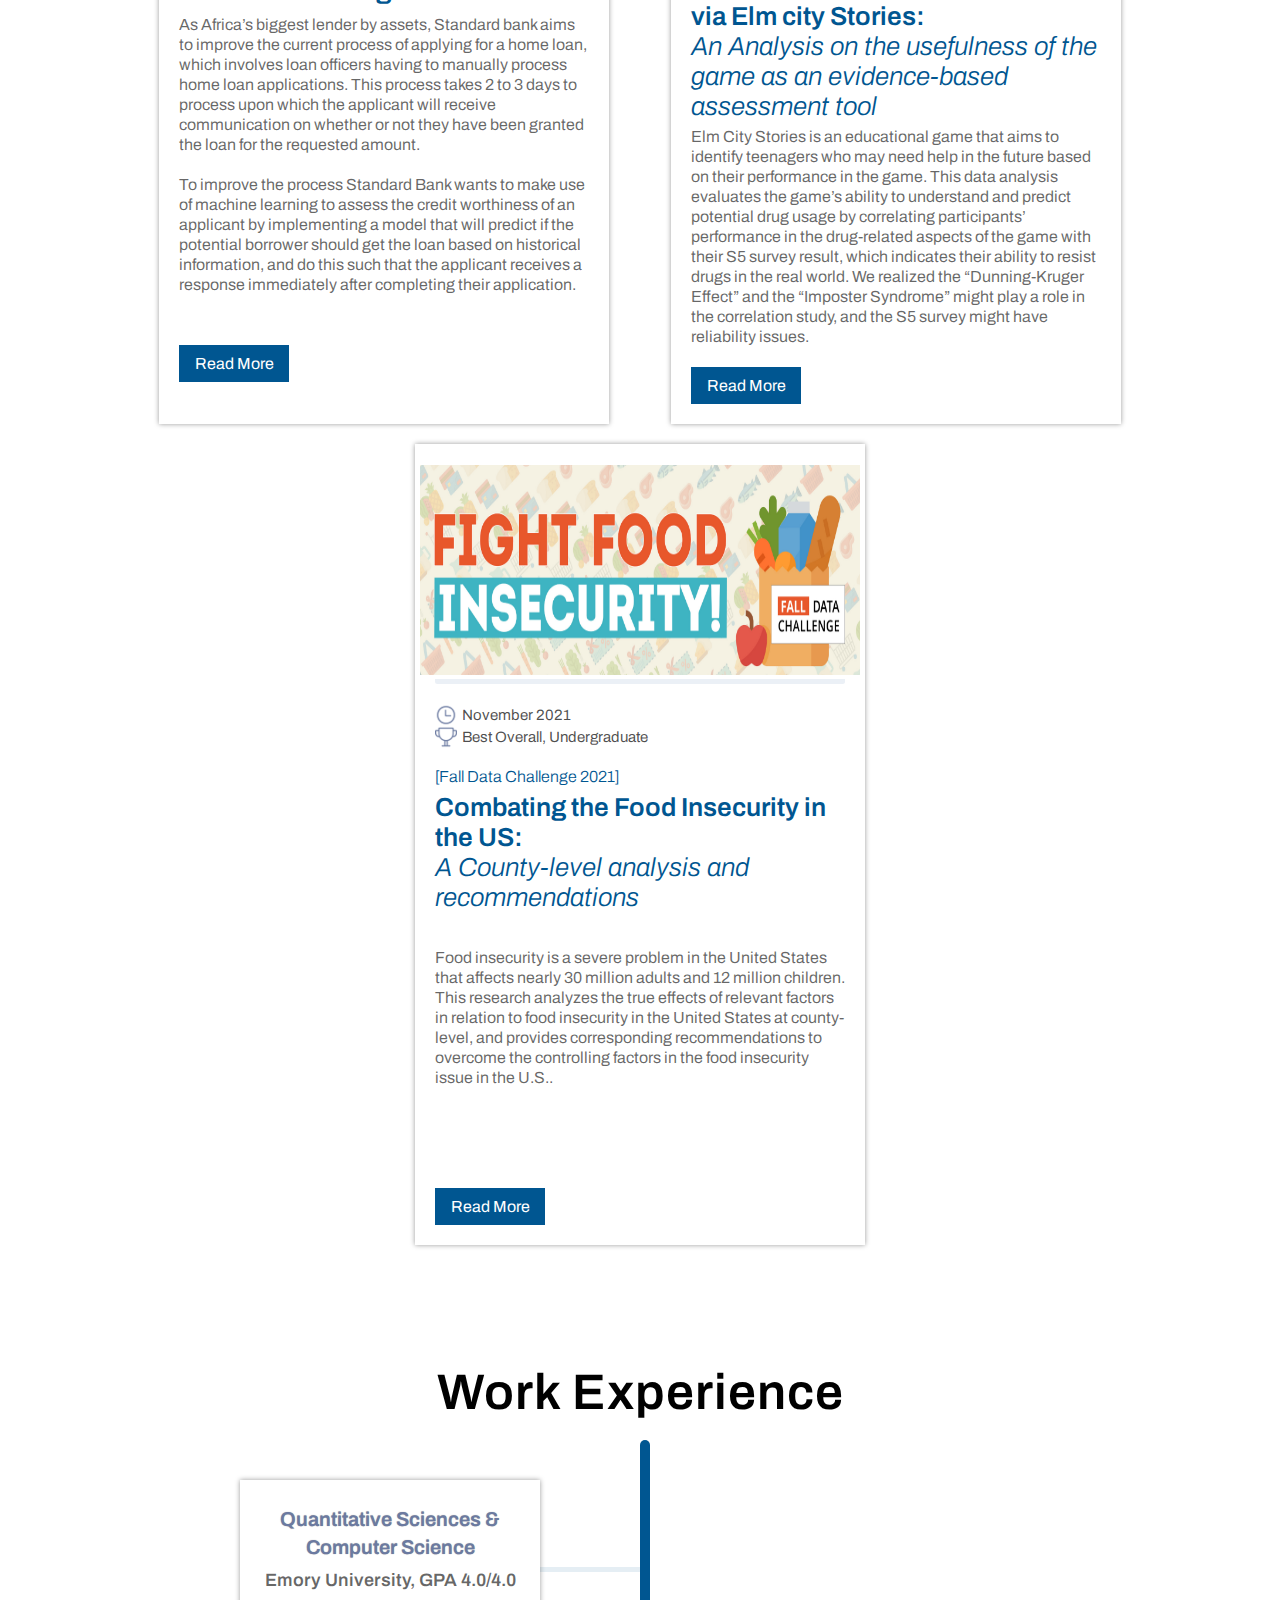
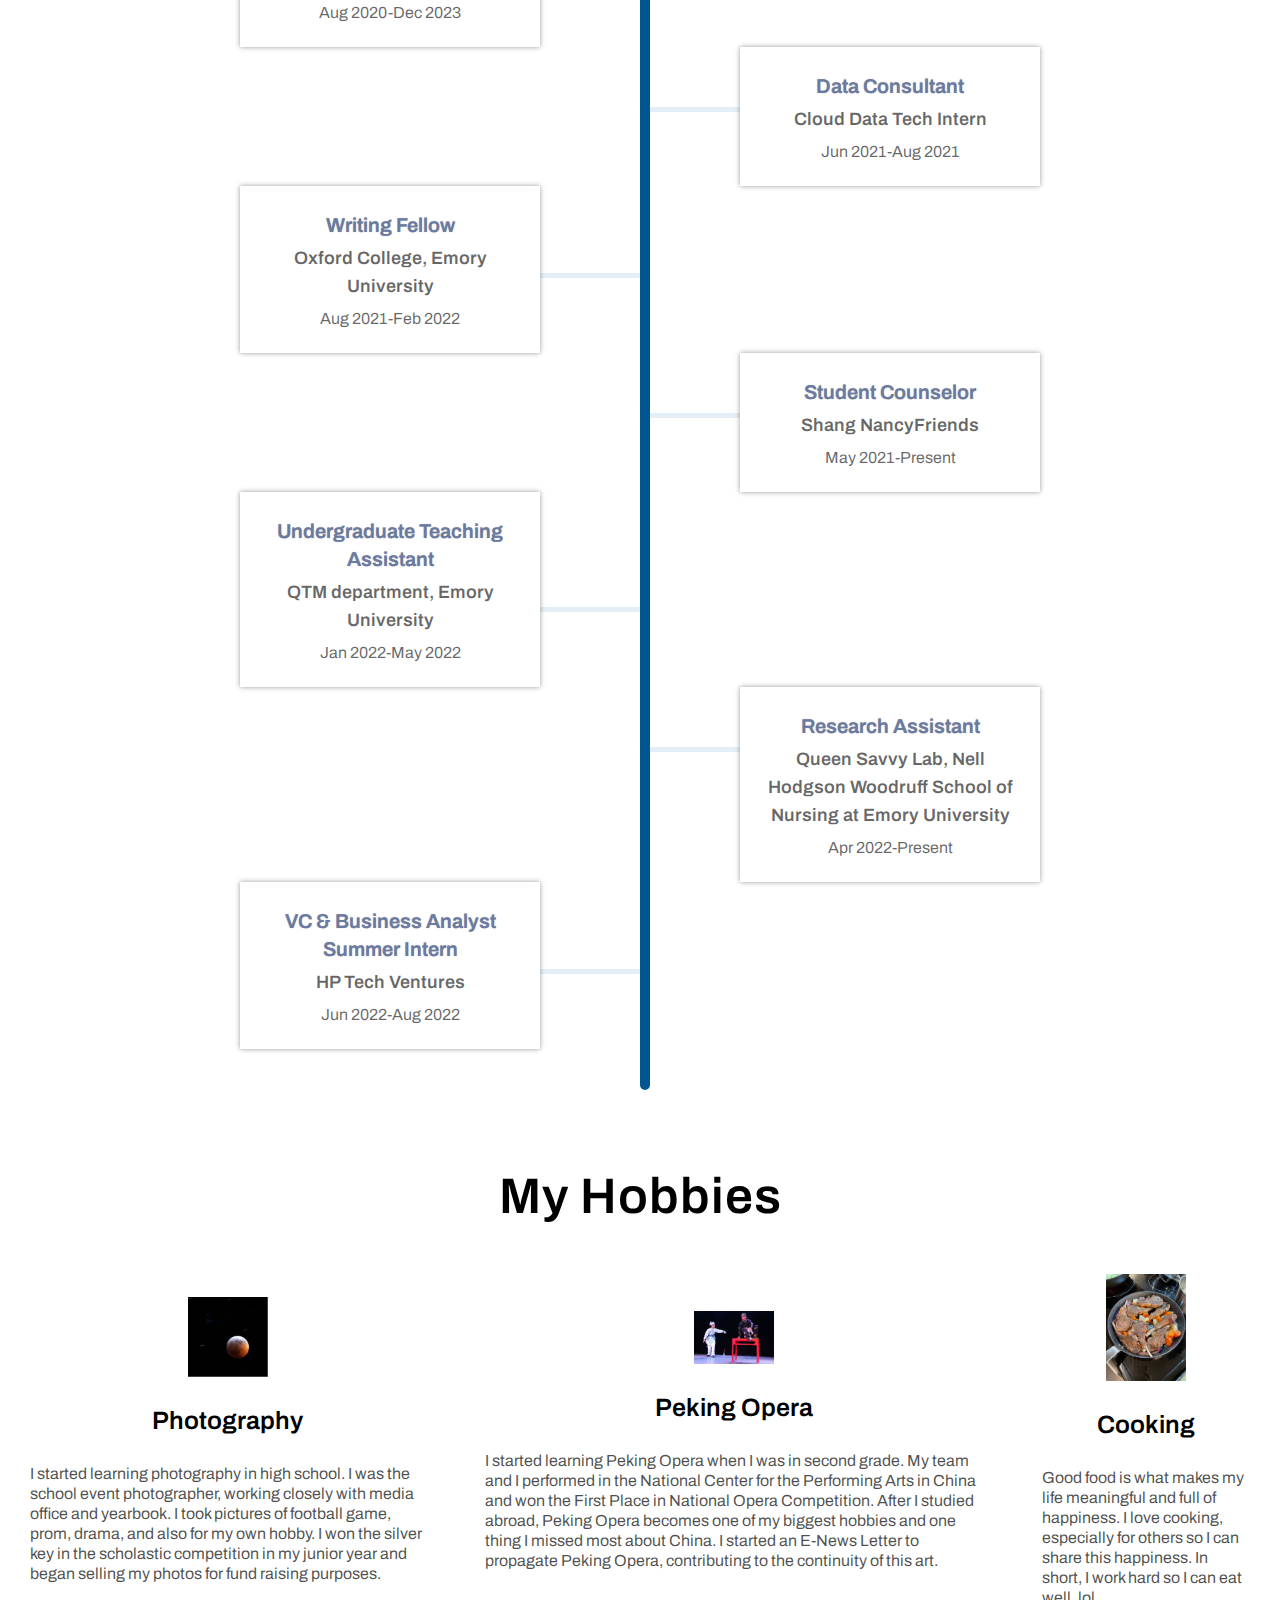
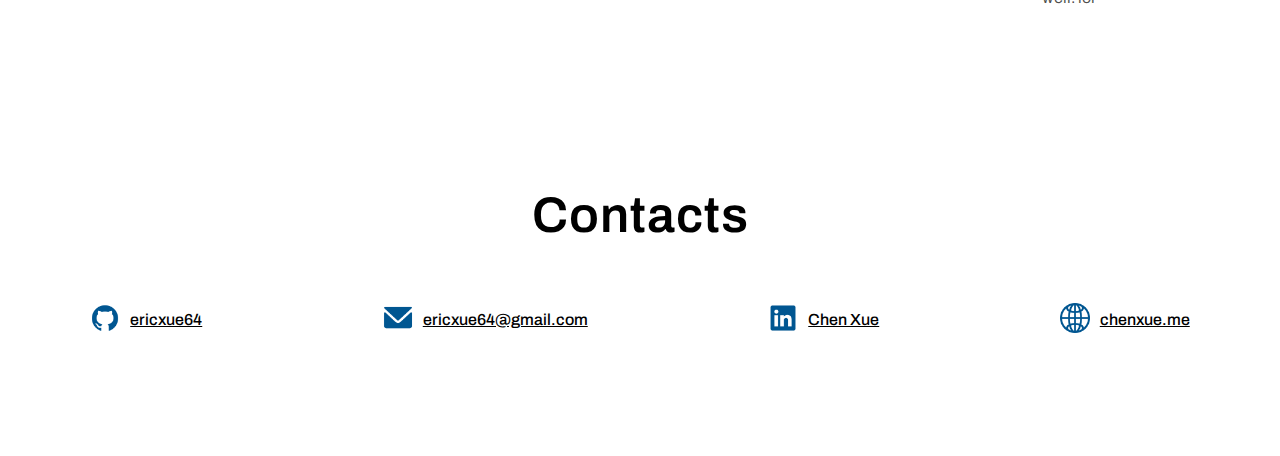
==== commit 414ebbd1: "Add AB testing" ====
--- a/index.html
+++ b/index.html
@@ -184,6 +184,37 @@
 				<section class="pj_each">
 
 					<section class="pj_profilePic">
+						<a href="pages/AB.html" target="_blank"><img src="image/AB.png"></a>
+					</section>
+
+					<section class="pj_date_award">
+
+						<section class="pj_date">
+							<img src="image/date.png">
+							<span>August 2022</span>
+						</section>
+
+					</section>
+
+					<section class="pj_title">
+						<a href="pages/AB.html" target="_blank"><p>Udacity Free Trial Screener A/B Testing</p></a>
+					</section>
+
+					<section class="pj_desc pj_12">
+						<p>
+							At the time of this experiment, Udacity courses currently have two options on the course overview page: "start free trial", and "access course materials". In the experiment, Udacity tested a change where if the student clicked "start free trial", they were asked how much time they had available to devote to the course. If they indicated fewer than 5 hours per week, a message would appear indicating greater time commitment is needed and take students to free course materials. Udacity wonders if setting a clearer expectation for students upfront can reduce the number of students who left the free trial, which could improve the overall student experience and improve coaches' capacity to support students who are likely to complete the course.
+						</p>
+					</section>
+
+					<section class="pj_rm">
+						<a href="pages/AB.html" target="_blank"><p>Read More</p></a>
+					</section>
+
+				</section>
+
+				<section class="pj_each">
+
+					<section class="pj_profilePic">
 						<a href="pages/LendingClub.html" target="_blank"><img src="image/LendingClub.png"></a>
 					</section>
 
@@ -366,7 +397,7 @@
 
 				<section class="we_each">
 					<p>Research Assistant</p>
-					<p>XX Lab, Nell Hodgson Woodruff School of Nursing at Emory University </p>
+					<p>Queen Savvy Lab, Nell Hodgson Woodruff School of Nursing at Emory University </p>
 					<p>Apr 2022-Present</p>
 				</section>
 
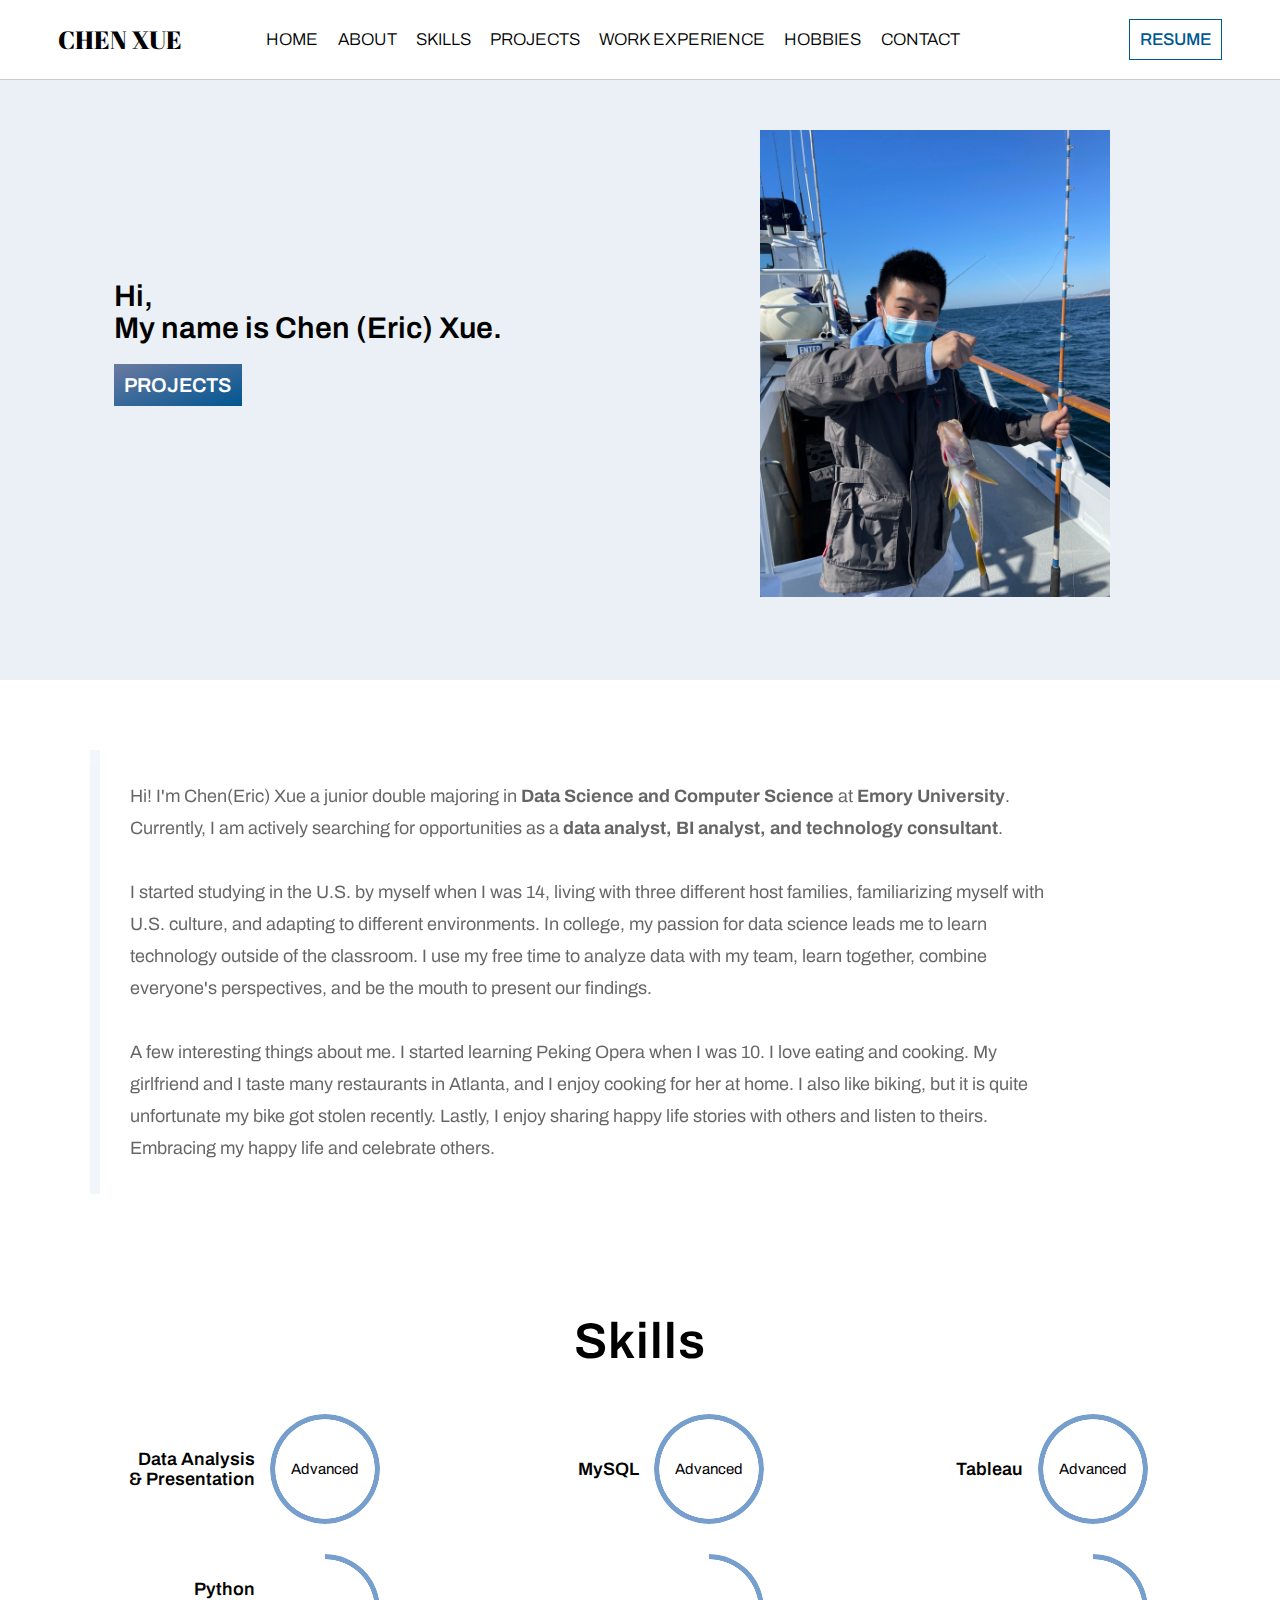
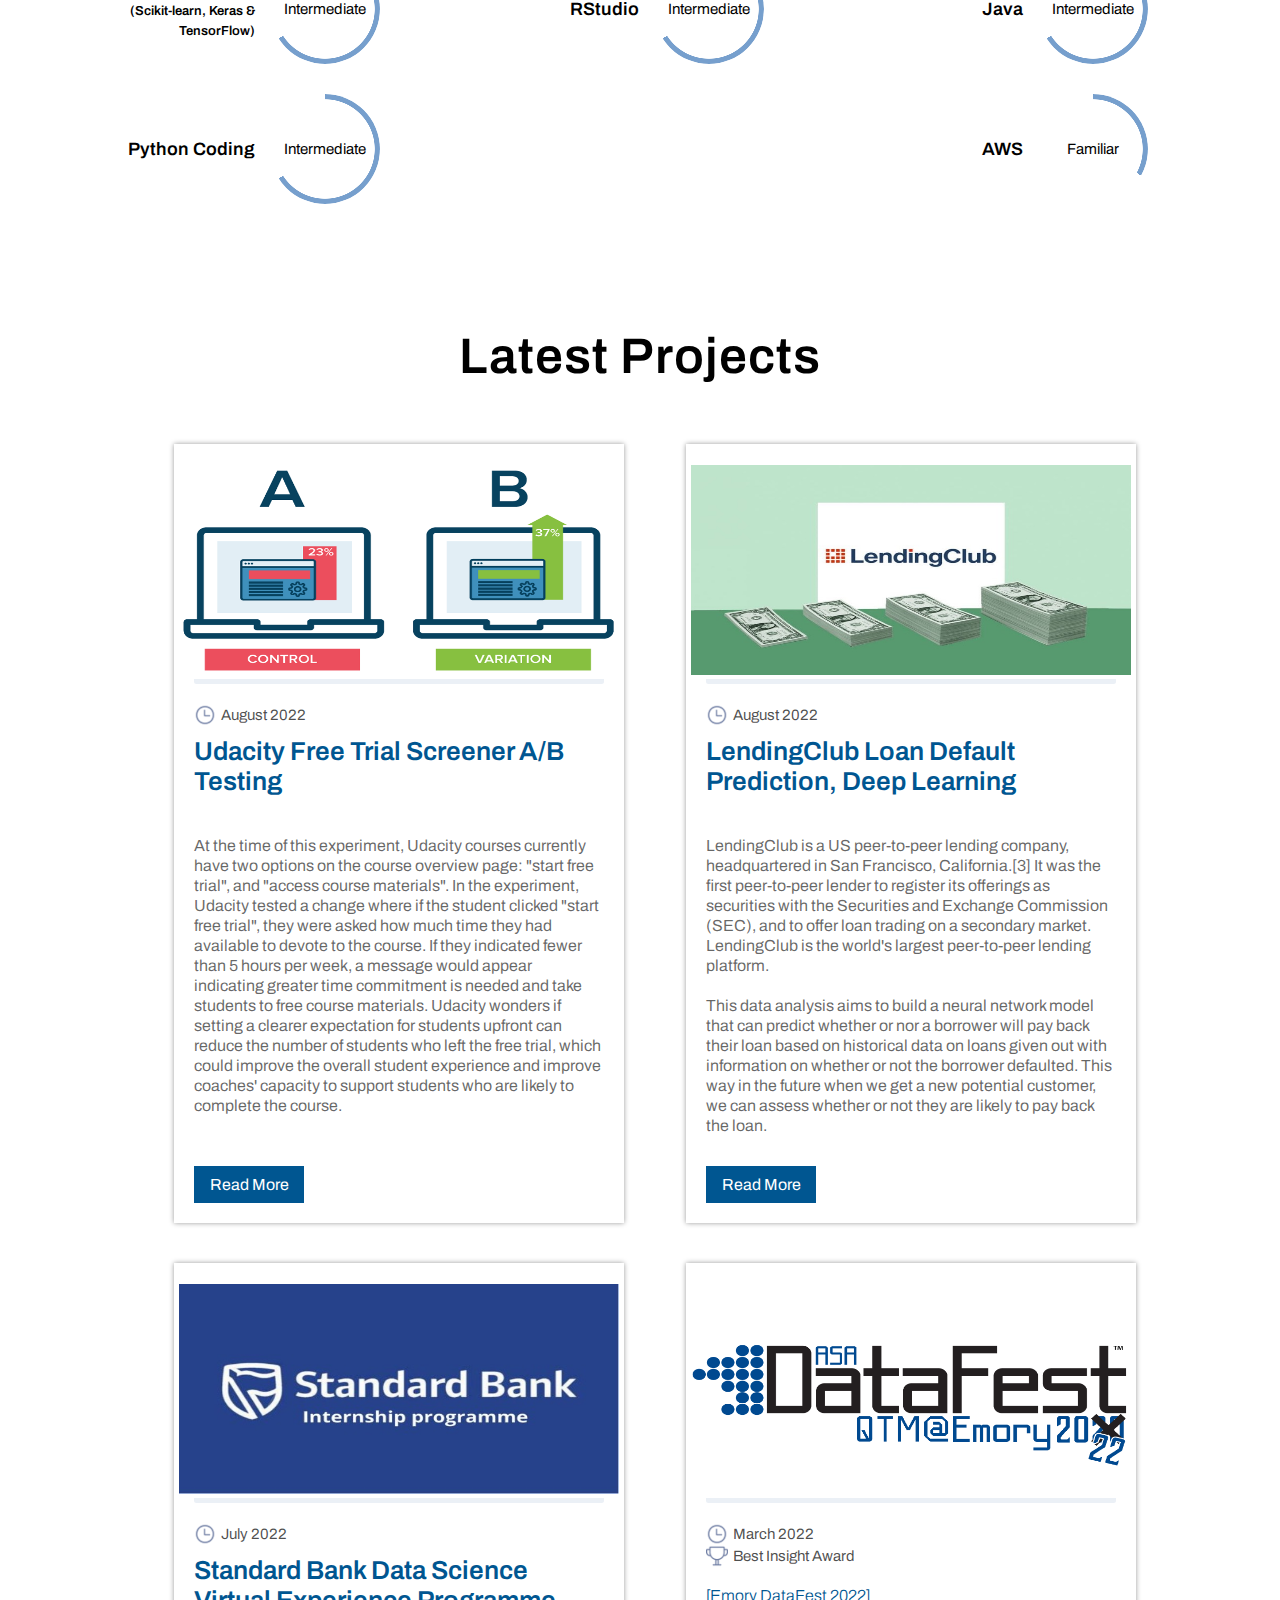
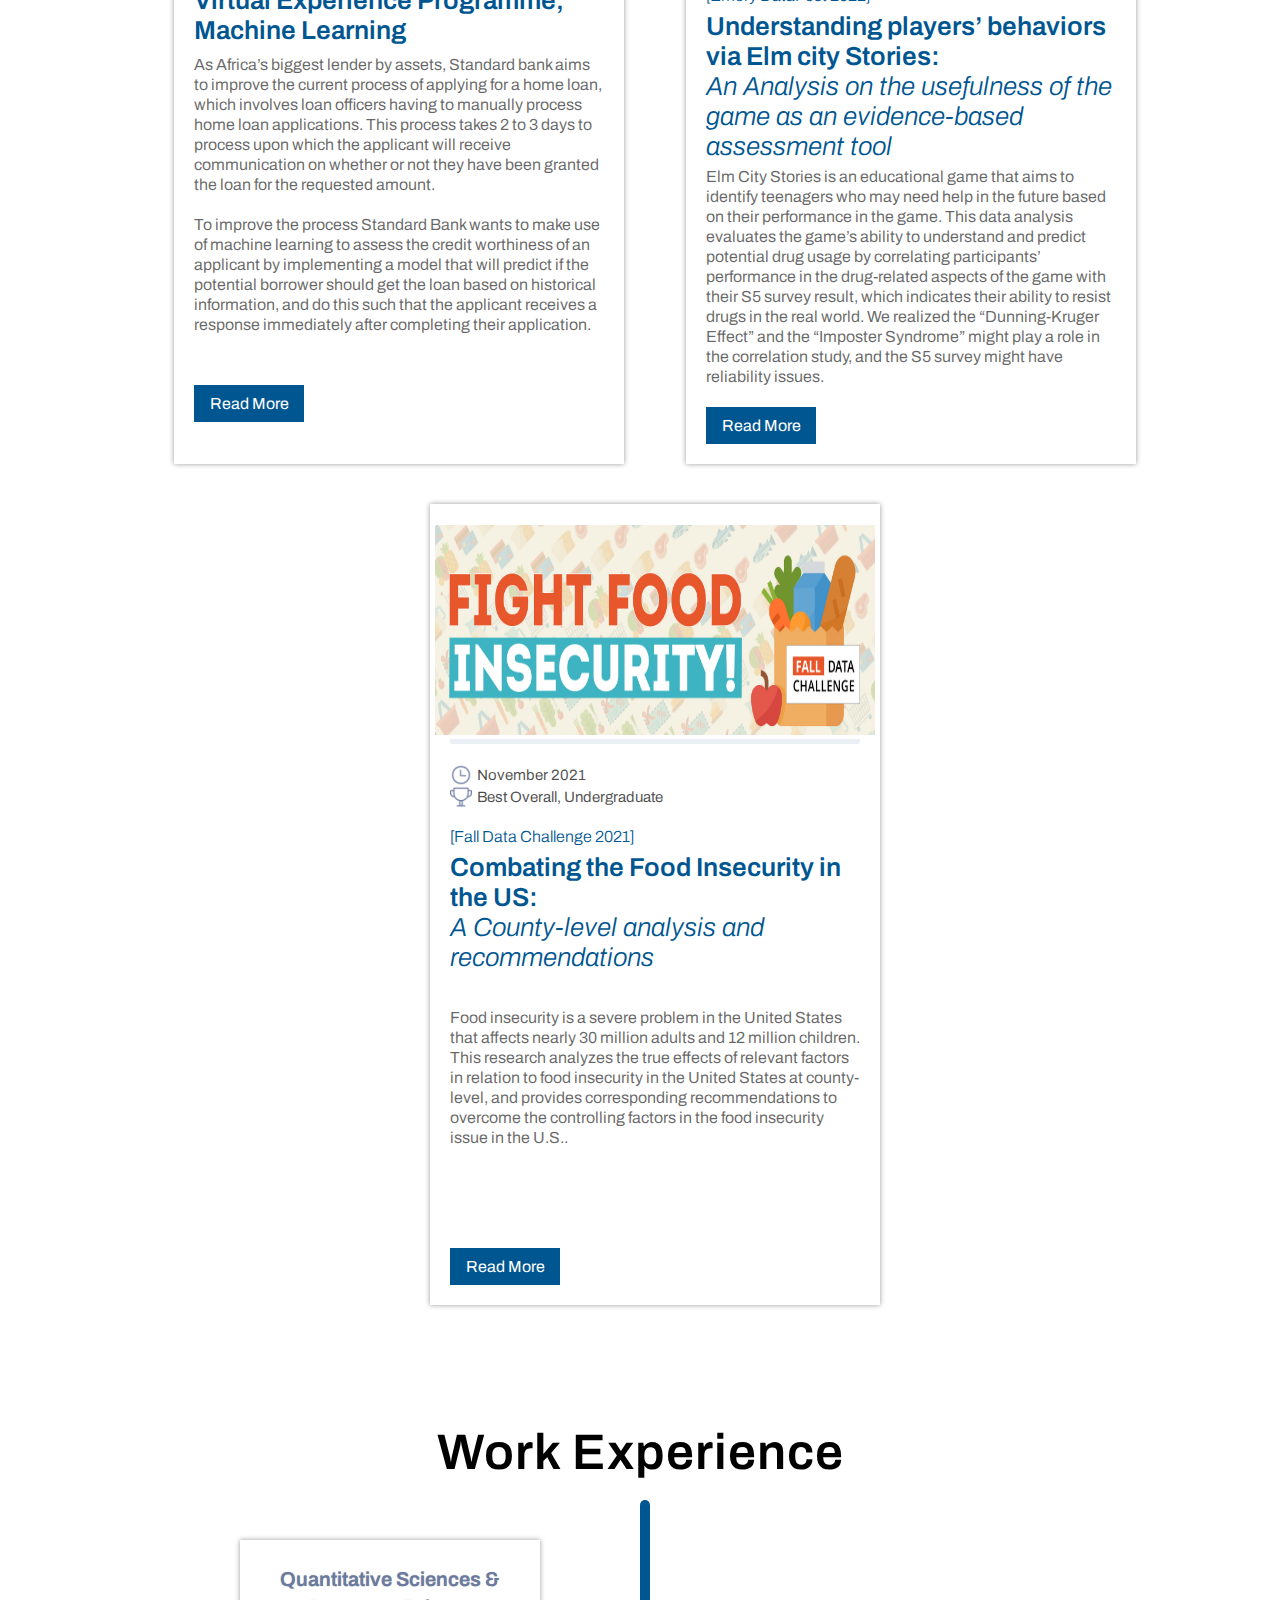
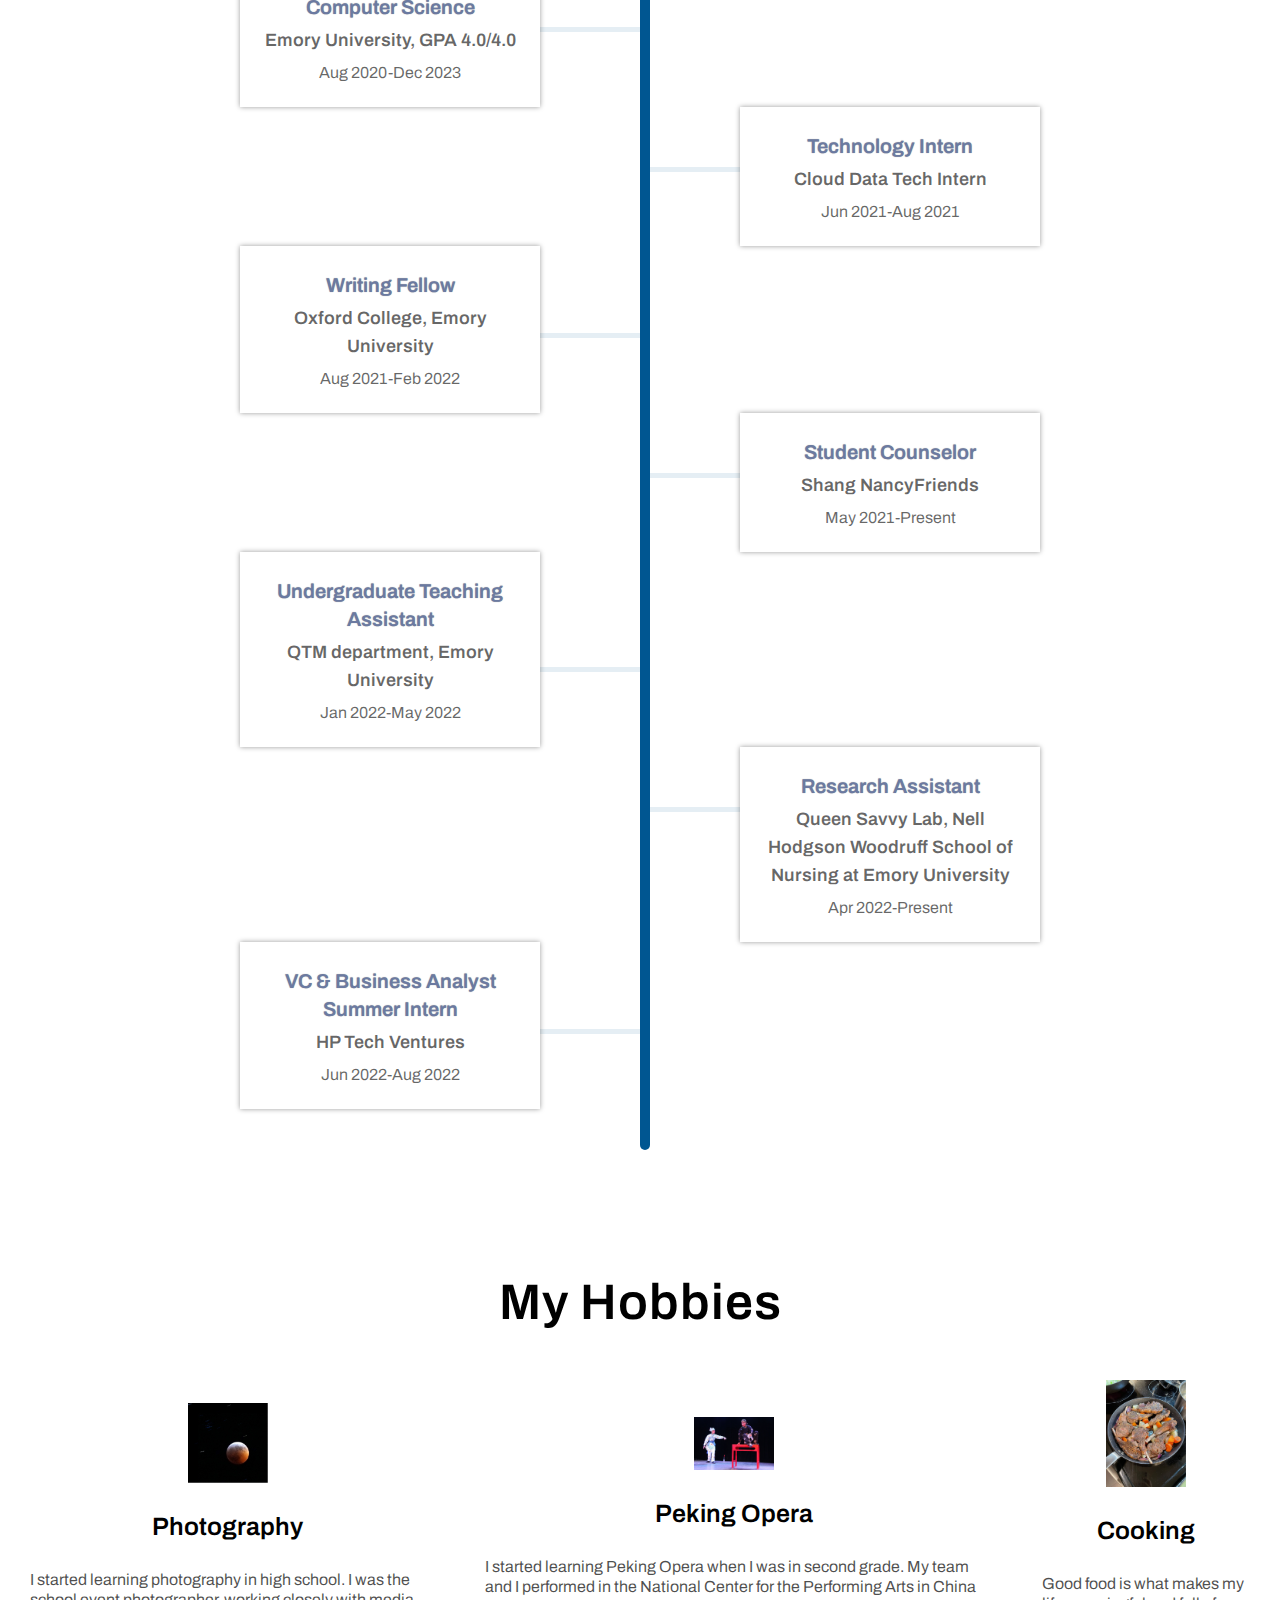
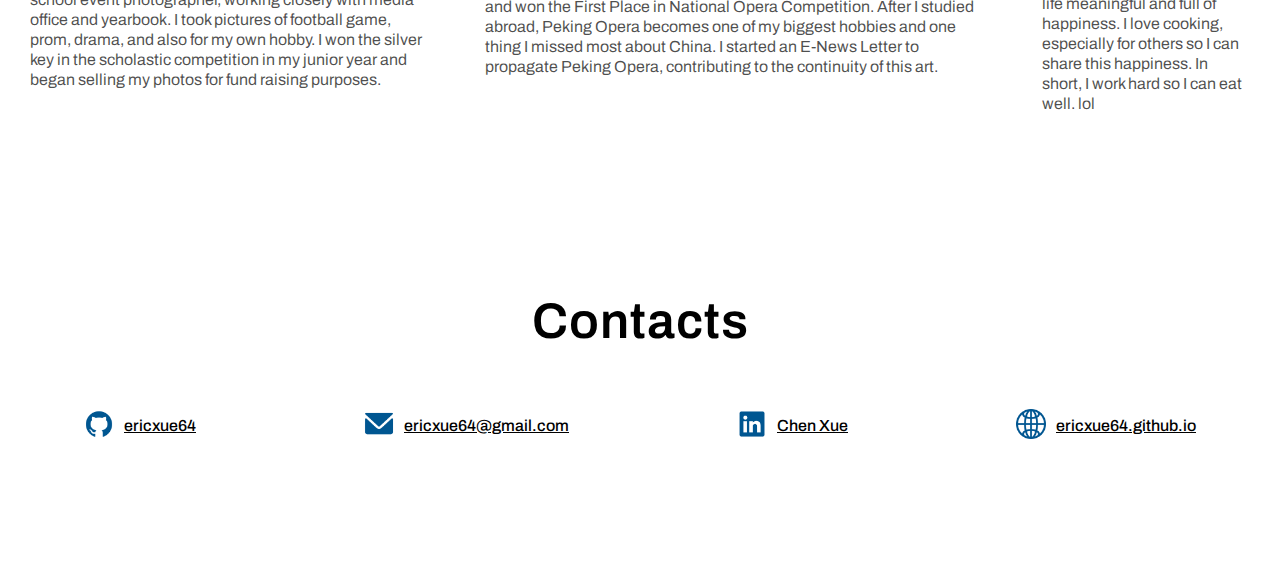
==== commit b4fb9bdd: "Update index.html" ====
--- a/index.html
+++ b/index.html
@@ -371,7 +371,7 @@
 				</section>
 
 				<section class="we_each">
-					<p>Data Consultant </p>
+					<p>Technology Intern</p>
 					<p>Cloud Data Tech Intern</p>
 					<p>Jun 2021-Aug 2021</p>
 				</section>
@@ -475,7 +475,7 @@
 					<img src="image/website.png">
 				</section>
 				<section class="contact_name">
-					<a href="chenxue.me" target="_blank">chenxue.me</a>
+					<a href="https://ericxue64.github.io/" target="_blank">ericxue64.github.io</a>
 				</section>
 			</section>
 			</section>
--- a/stylesheets/IndexWidescreen.css
+++ b/stylesheets/IndexWidescreen.css
@@ -150,7 +150,8 @@
 	display: flex;
 	flex-direction: column;
 	box-shadow: 0px 0px 5px rgba(0, 0, 0, .4);
-	margin-top: 20px;
+	margin-top: 40px;
+	margin-left: 30px;
 
 }
 .pj_profilePic{
@@ -235,6 +236,7 @@
 	display: inline-block;
 	text-align: center;
 	padding-top: 120px;
+	height: 1450px;
 	font-family: 'Archivo', sans-serif;
 }
 .we_title{
@@ -243,7 +245,6 @@
 	font-weight: 600;
 	letter-spacing: 1px;
 	padding-bottom: 20px;
-
 }
 
 .line{
@@ -265,7 +266,7 @@
 .we_each{
 	padding: 20px;
 	width: 300px;
-	display: inline-block;
+	display: block;
 	line-height: 28px;
 	color: rgba(0, 0, 0, .6);
 	box-shadow: 0px 0px 5px rgba(0, 0, 0, .4);
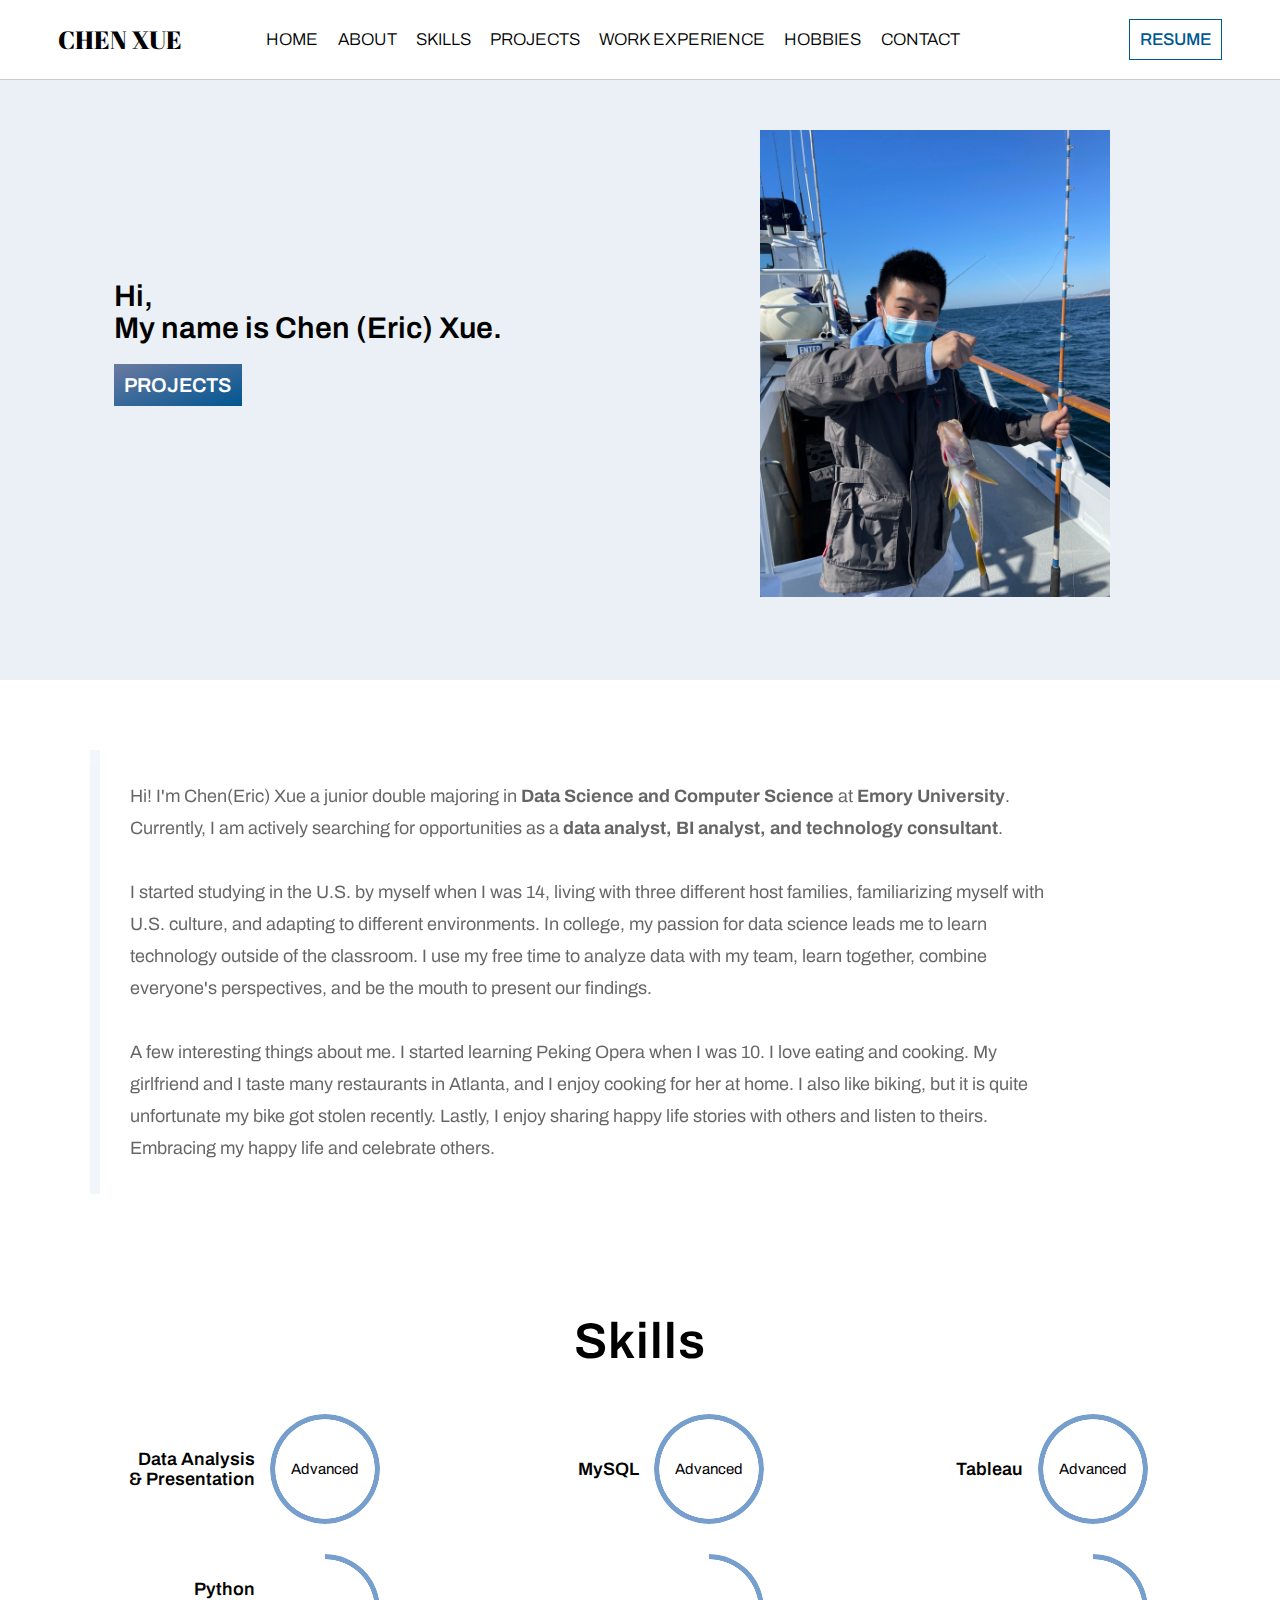
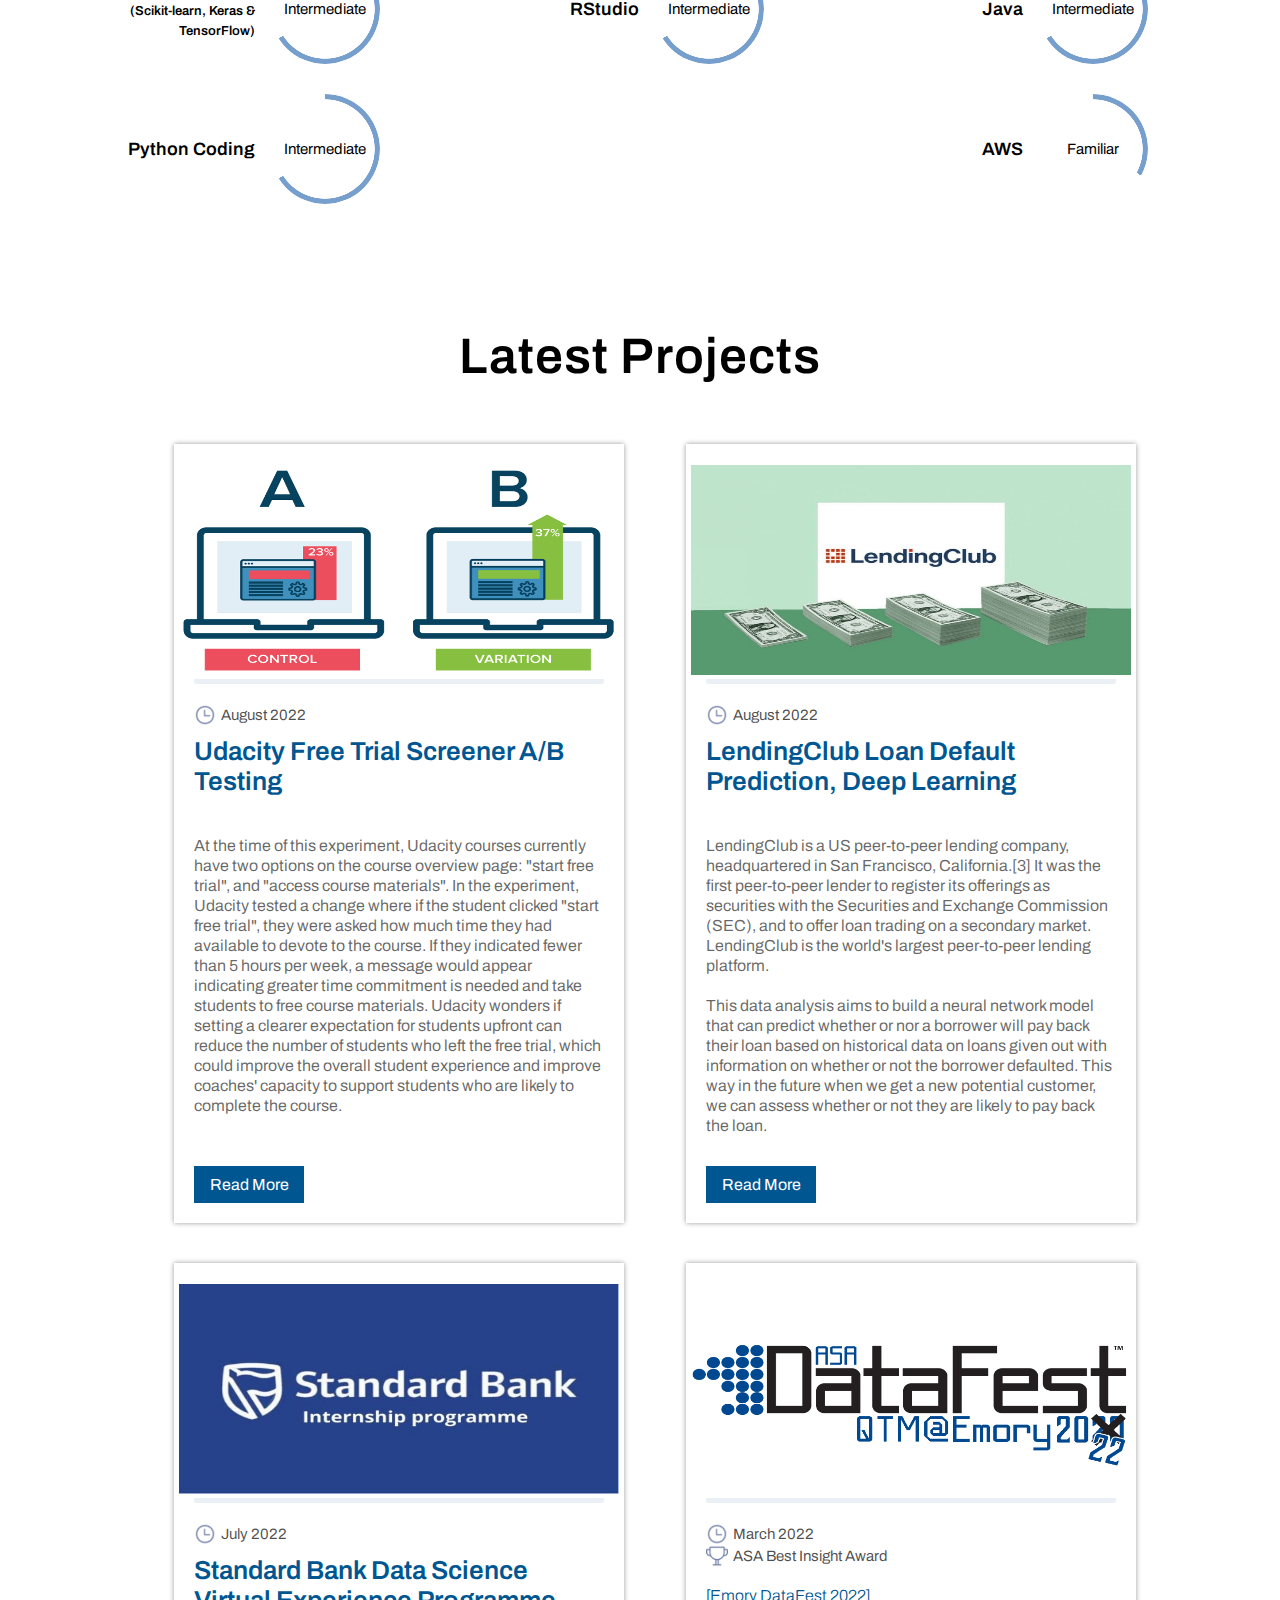
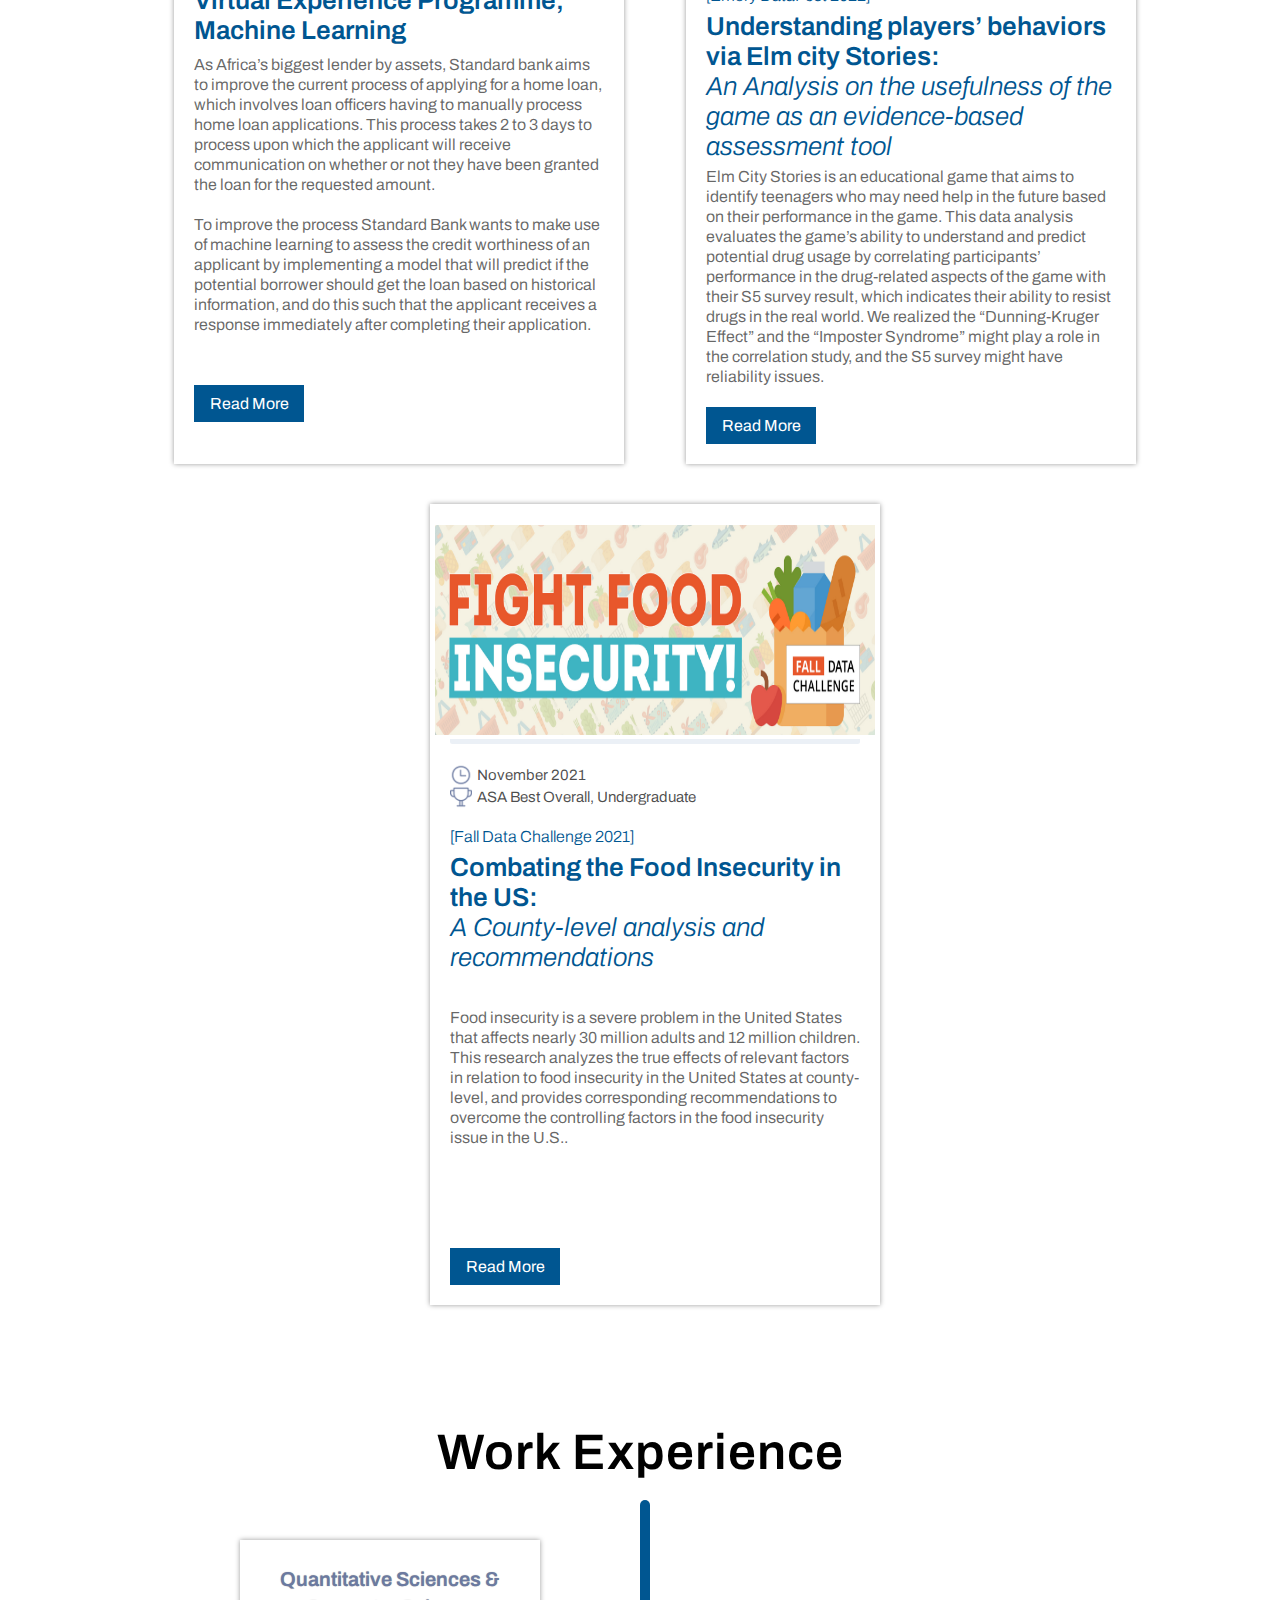
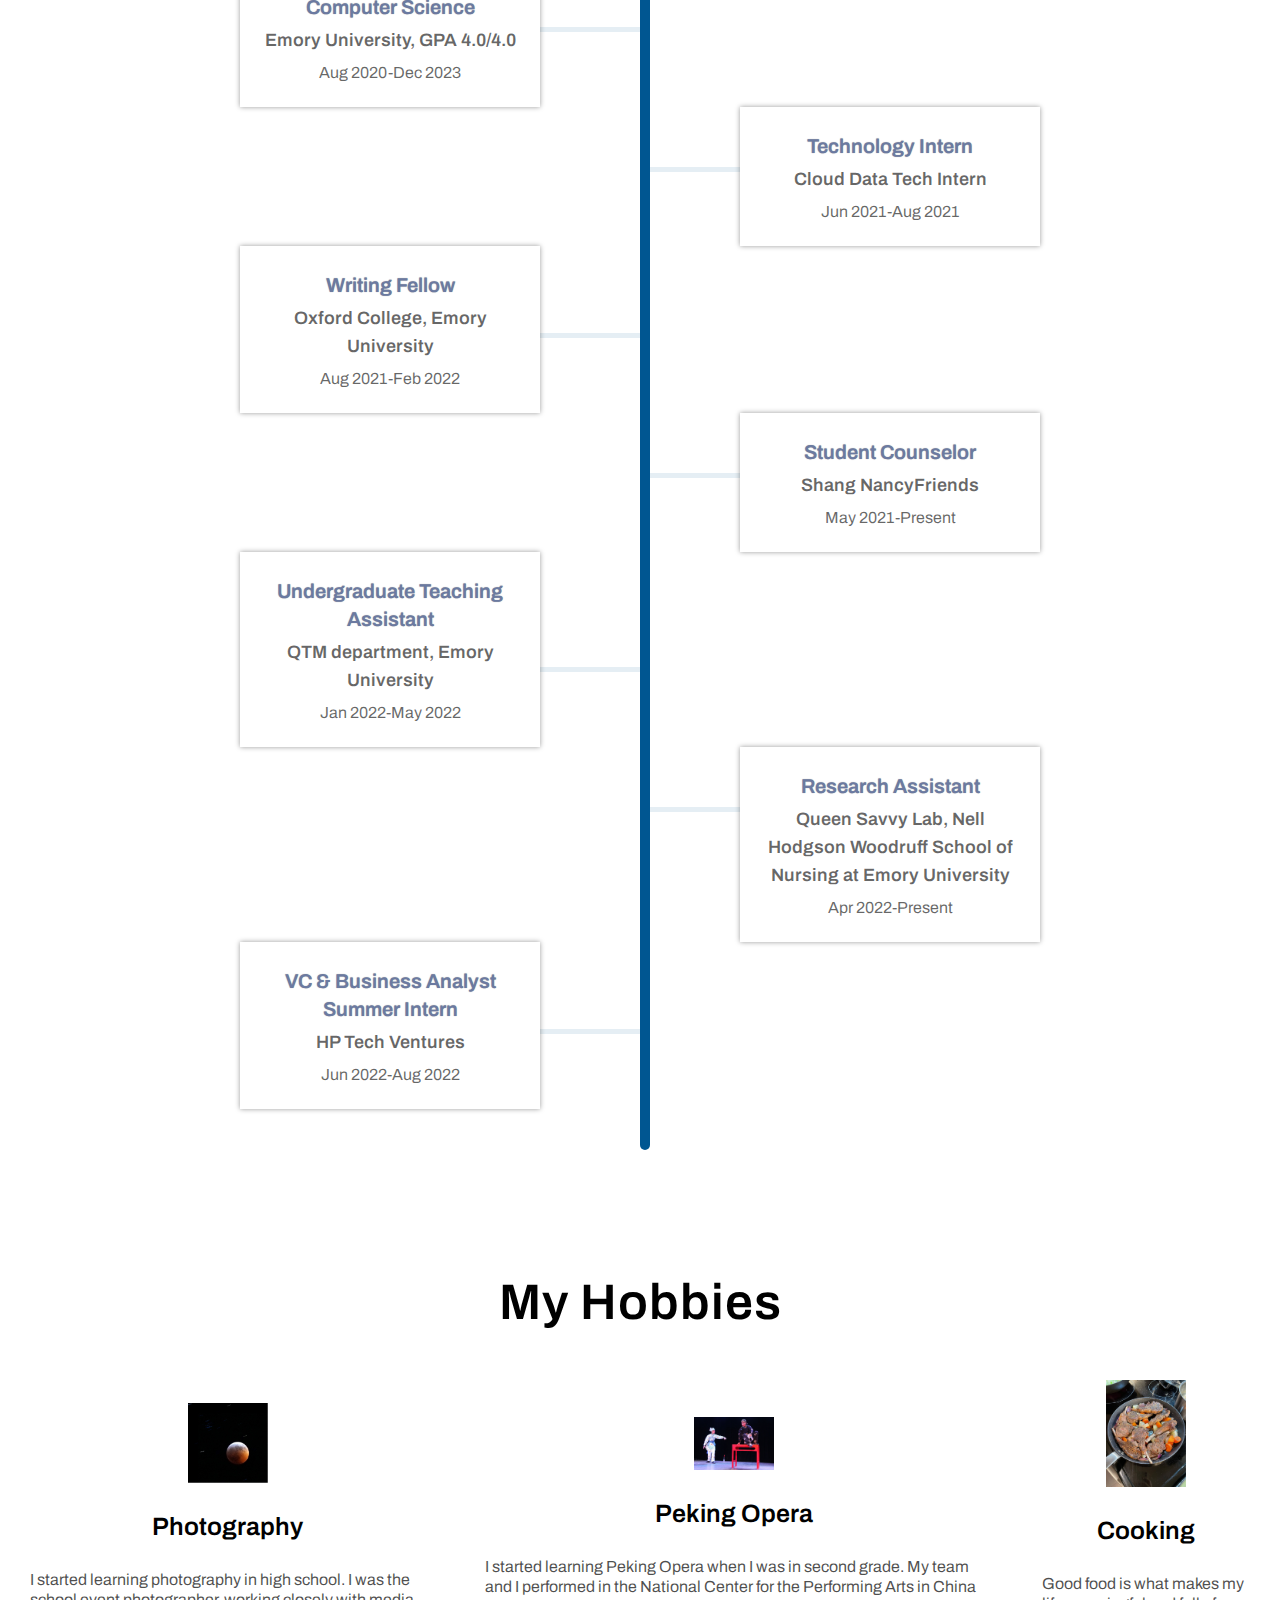
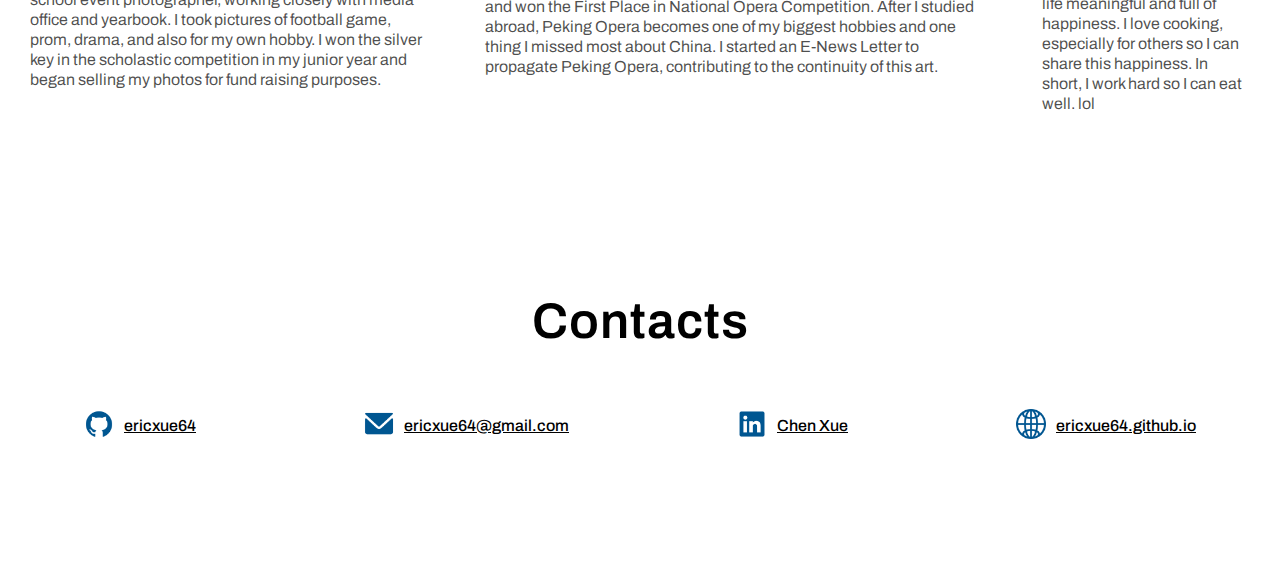
==== commit 2c16bf43: "ADD ASA" ====
--- a/index.html
+++ b/index.html
@@ -36,7 +36,7 @@
 		}
 	</script>
 
-	 
+
 <section class="content">
 	<section class="nav">
 
@@ -101,7 +101,7 @@
 			</section>
 
 			<section class="skills_all">
-				
+
 
 				<section class="skills_each">
 					<section class="skill_title">
@@ -170,7 +170,7 @@
 
 			</section>
 		</section>
-			
+
 		</section>
 
 		<section id="pj">
@@ -234,7 +234,7 @@
 					<section class="pj_desc pj_12">
 						<p>
 							LendingClub is a US peer-to-peer lending company, headquartered in San Francisco, California.[3] It was the first peer-to-peer lender to register its offerings as securities with the Securities and Exchange Commission (SEC), and to offer loan trading on a secondary market. LendingClub is the world's largest peer-to-peer lending platform.<br/><br/>
-							This data analysis aims to build a neural network model that can predict whether or nor a borrower will pay back their loan based on historical data on loans given out with information on whether or not the borrower defaulted. This way in the future when we get a new potential customer, we can assess whether or not they are likely to pay back the loan. 
+							This data analysis aims to build a neural network model that can predict whether or nor a borrower will pay back their loan based on historical data on loans given out with information on whether or not the borrower defaulted. This way in the future when we get a new potential customer, we can assess whether or not they are likely to pay back the loan.
 						</p>
 					</section>
 
@@ -293,7 +293,7 @@
 
 						<section class="pj_award">
 							<img src="image/award.png">
-							<span>Best Insight Award</span>
+							<span>ASA Best Insight Award</span>
 						</section>
 
 					</section>
@@ -329,7 +329,7 @@
 
 						<section class="pj_award">
 							<img src="image/award.png">
-							<span>Best Overall, Undergraduate</span>
+							<span>ASA Best Overall, Undergraduate</span>
 						</section>
 
 					</section>
@@ -340,7 +340,7 @@
 
 					<section class="pj_desc">
 						<p>
-							Food insecurity is a severe problem in the United States that affects nearly 30 million adults and 12 million children. This research analyzes the true effects of relevant factors in relation to food insecurity in the United States at county-level, and provides corresponding recommendations to overcome the controlling factors in the food insecurity issue in the U.S.. 
+							Food insecurity is a severe problem in the United States that affects nearly 30 million adults and 12 million children. This research analyzes the true effects of relevant factors in relation to food insecurity in the United States at county-level, and provides corresponding recommendations to overcome the controlling factors in the food insecurity issue in the U.S..
 						</p>
 					</section>
 
@@ -349,7 +349,7 @@
 					</section>
 
 				</section>
-			
+
 			</section>
 		</section>
 
@@ -393,7 +393,7 @@
 					<p>QTM department, Emory University</p>
 					<p>Jan 2022-May 2022 </p>
 				</section>
-				
+
 
 				<section class="we_each">
 					<p>Research Assistant</p>
@@ -482,10 +482,10 @@
 		</section>
 
 
-		
-		
+
+
 	</section>
 </section>
 
 </body>
-</html>+</html>
